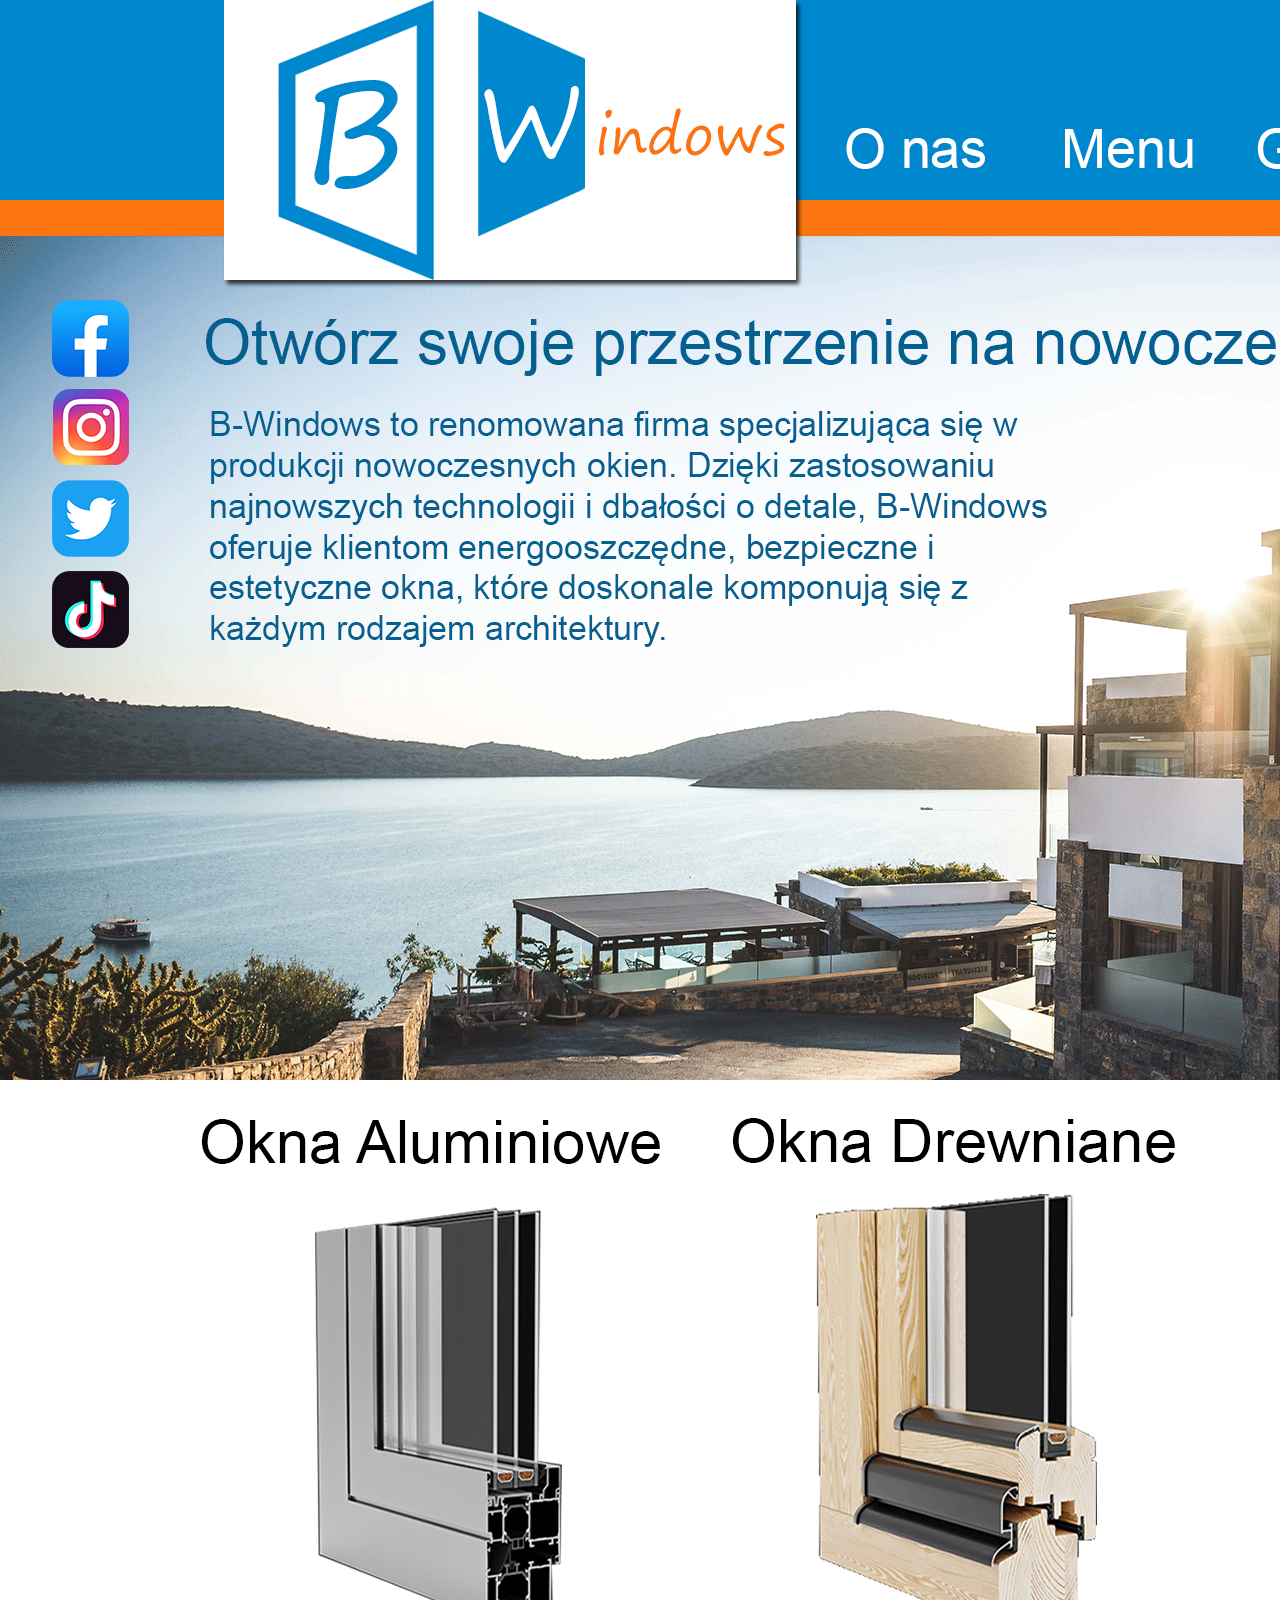
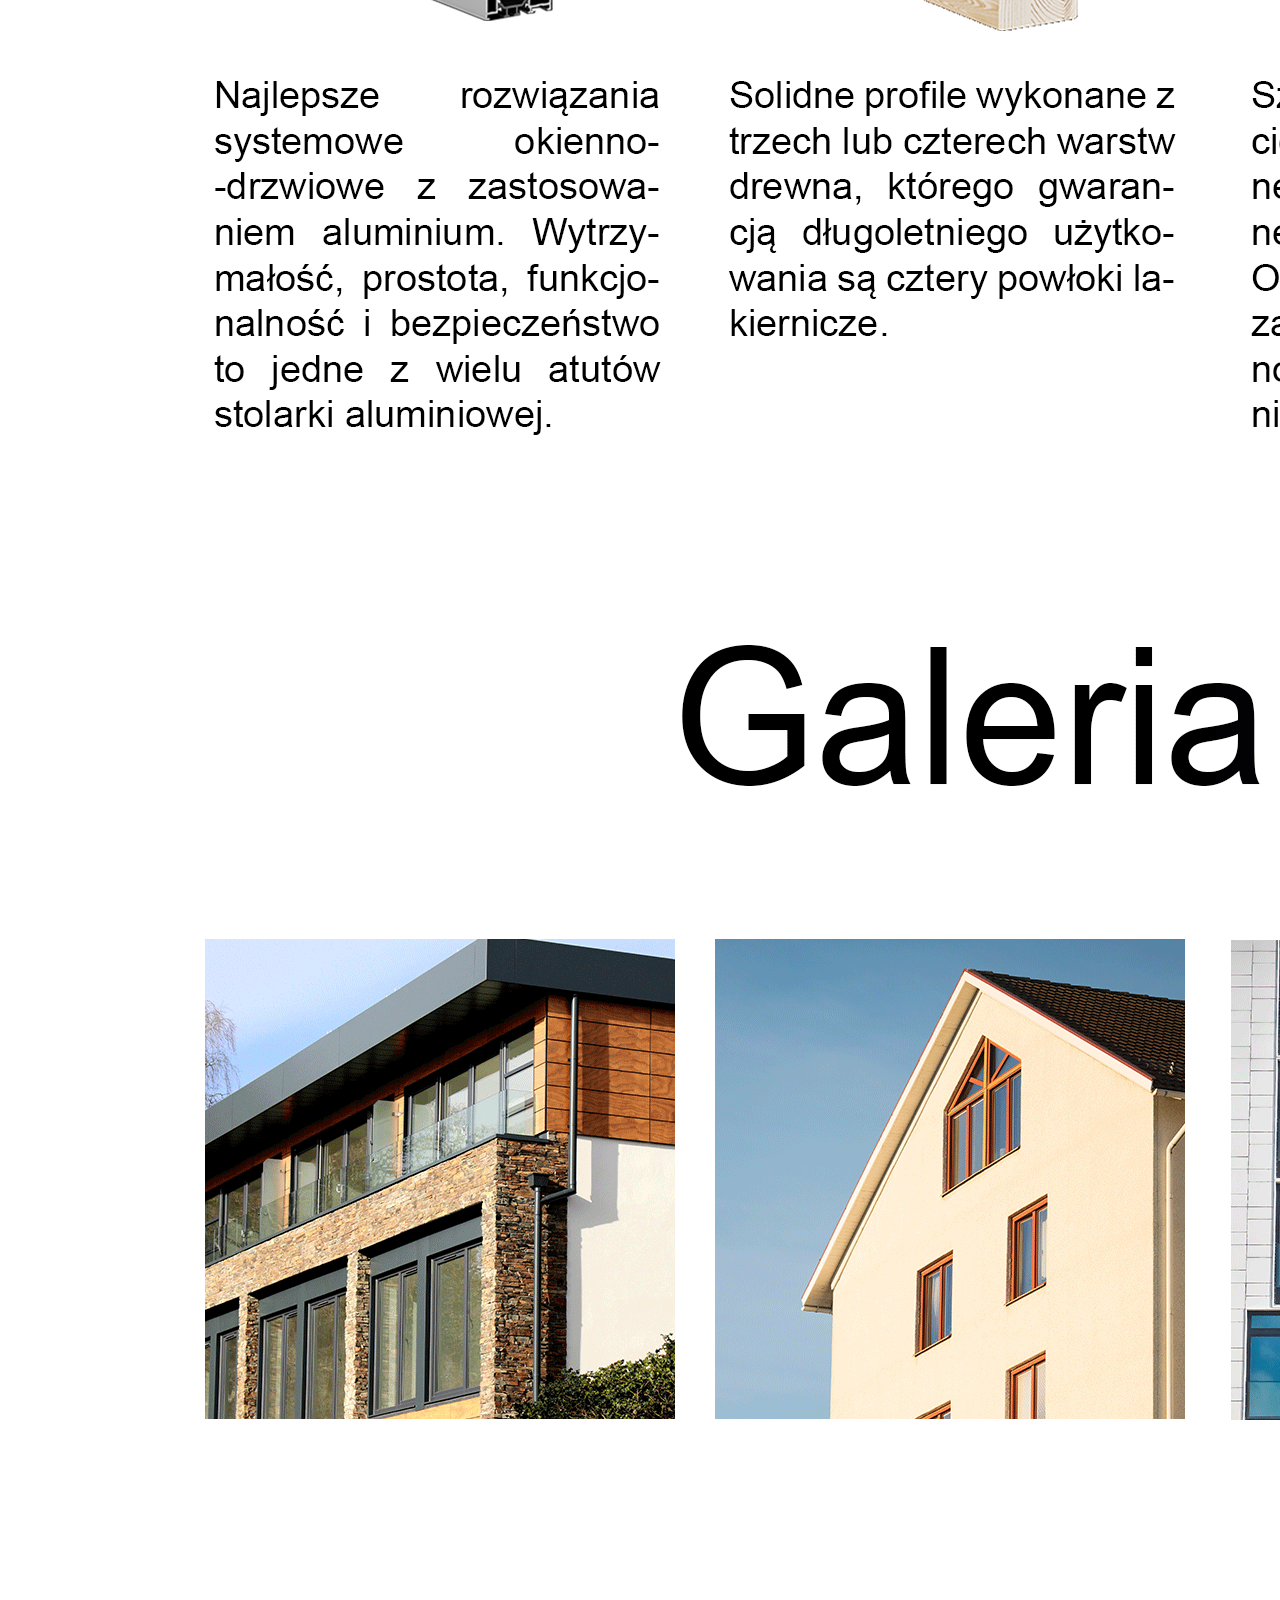
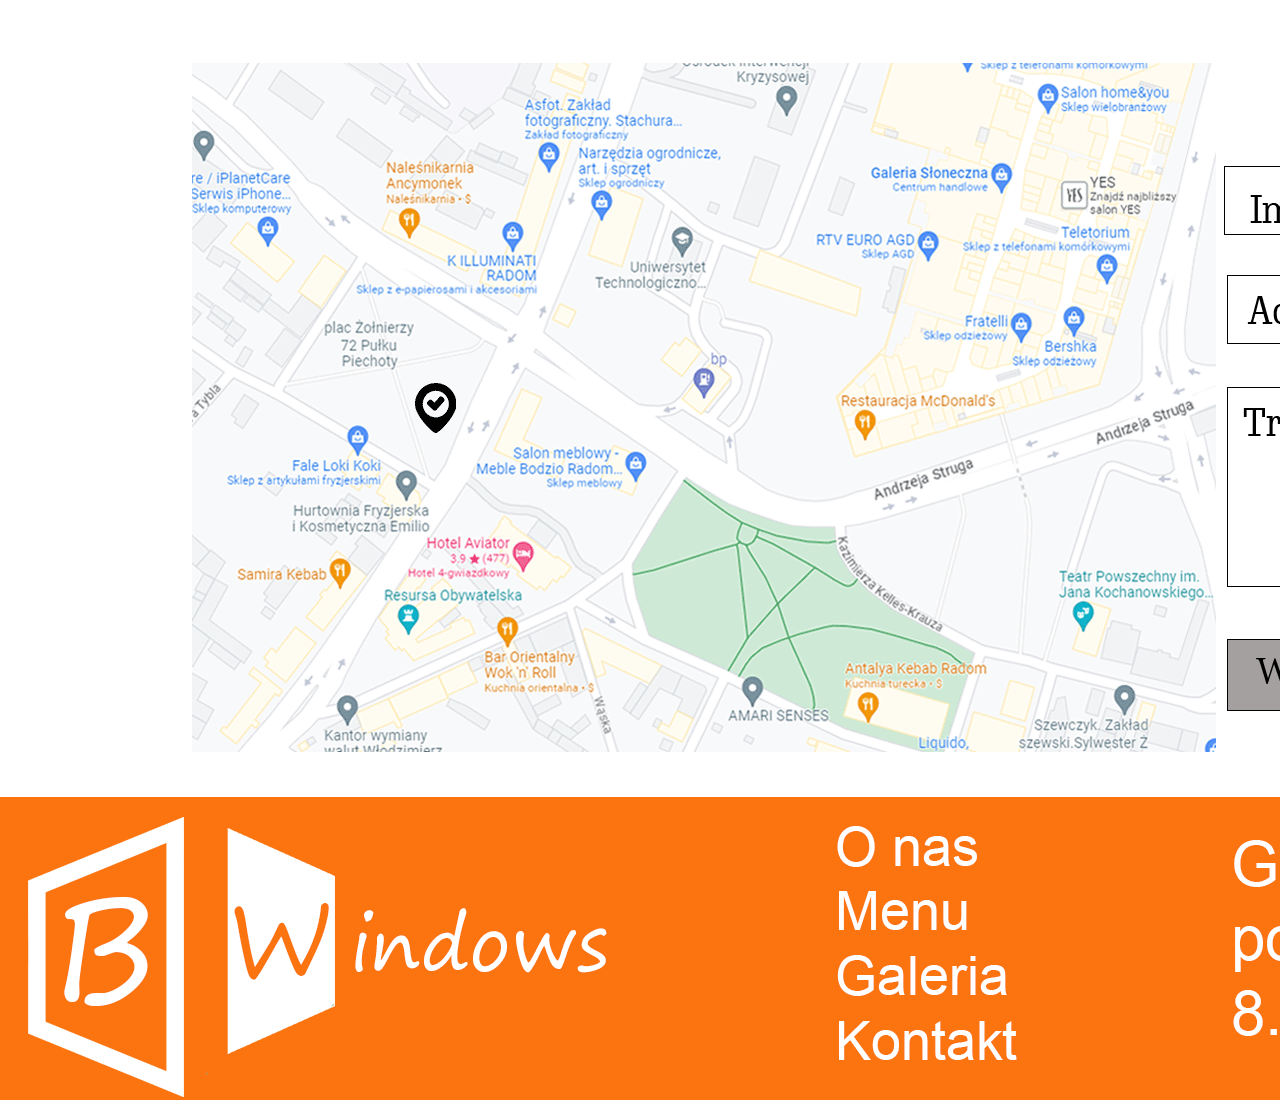
==== index.html @ dde14dac "dasdsd" ====
<html>
<head>
<title>B-Windows</title>
<meta http-equiv="Content-Type" content="text/html; charset=utf-8">
</head>
<body bgcolor="#FFFFFF" leftmargin="0" topmargin="0" marginwidth="0" marginheight="0">
<!-- Save for Web Slices (Strona.psd) -->
<table id="Tabela_01" width="1920" height="4300" cellpadding="0" cellspacing="0">
	<div>
	<tr>
		<td colspan="6" rowspan="5">
			<img src="images/Strona_01.gif" width="223" height="236" alt=""></td>
		<td colspan="4" rowspan="6">
			<a href="index.html">
				<img src="images/Strona_02.gif" alt="B-Windows">
			</a>
		</td>
		<td colspan="6">
			<img src="images/Strona_03.gif" width="220" height="120" alt=""></td>
		<td colspan="4">
			<img src="images/Strona_04.gif" width="199" height="120" alt=""></td>
		<td colspan="6">
			<img src="images/Strona_05.gif" width="248" height="120" alt=""></td>
		<td colspan="5">
			<img src="images/Strona_06.gif" width="263" height="120" alt=""></td>
		<td colspan="2" rowspan="5">
			<img src="images/Strona_07.gif" width="193" height="236" alt=""></td>
		<td>
			<img src="images/spacer.gif" width="1" height="120" alt=""></td>
	</tr>

	<tr>
		<td colspan="2" rowspan="3">
		<img src="images/Strona_08.gif" width="38" height="80" alt=""></td>
		<div class="logo">
				

				<td colspan="2" rowspan="2">
				<a href="#about-us"><img src="images/Strona_09.gif" alt="about-us"></a>
				</td>

		<td colspan="2" rowspan="3">
			<img src="images/Strona_10.gif" width="22" height="80" alt=""></td>
		<td colspan="2" rowspan="3">
			<img src="images/Strona_11.gif" width="33" height="80" alt=""></td>
		
			<td rowspan="2">
			<a href="#menu"><img src="images/Strona_12.gif" alt=""></a>
			</td>

		<td rowspan="3">
			<img src="images/Strona_13.gif" width="23" height="80" alt=""></td>
		<td colspan="3" rowspan="3">
			<img src="images/Strona_14.gif" width="42" height="80" alt=""></td>
		
			<td colspan="2">
			<a href="#gallery"><img src="images/Strona_15.gif" alt=""></a>
			</td>

		<td rowspan="3">
			<img src="images/Strona_16.gif" width="33" height="80" alt=""></td>
		<td rowspan="3">
			<img src="images/Strona_17.gif" width="20" height="80" alt=""></td>

			<td>
			<a href="#contact"><img src="images/Strona_18.gif" alt=""></a>
			</td>

		<td colspan="3" rowspan="3">
			<img src="images/Strona_19.gif" width="53" height="80" alt=""></td>
		<td>
			<img src="images/spacer.gif" width="1" height="55" alt=""></td>
	</tr>
	<tr>
		<td colspan="2" rowspan="2">
			<img src="images/Strona_20.gif" width="173" height="25" alt=""></td>
		<td rowspan="2">
			<img src="images/Strona_21.gif" width="190" height="25" alt=""></td>
		<td>
			<img src="images/spacer.gif" width="1" height="10" alt=""></td>
	</tr>
	<tr>
		<td colspan="2">
			<img src="images/Strona_22.gif" width="160" height="15" alt=""></td>
		<td>
			<img src="images/Strona_23.gif" width="143" height="15" alt=""></td>
		<td>
			<img src="images/spacer.gif" width="1" height="15" alt=""></td>
	</tr>
</div>


	<tr>
		<td colspan="21">
			<img src="images/Strona_24.gif"  id="about-us" width="930" height="36" alt=""></td>
		<td>
			<img src="images/spacer.gif" width="1" height="36" alt=""></td>
	</tr>
	<tr>
		<td colspan="6" rowspan="2">
			<img src="images/Strona_25.gif" width="223" height="52" alt=""></td>
		<td colspan="23" rowspan="3">
			<img src="images/Strona_26.gif" width="1123" height="64" alt=""></td>
		<td>
			<img src="images/spacer.gif" width="1" height="44" alt=""></td>
	</tr>
	<tr>
		<td colspan="4" rowspan="2">
			<img src="images/Strona_27.gif" width="574" height="20" alt=""></td>
		<td>
			<img src="images/spacer.gif" width="1" height="8" alt=""></td>
	</tr>
	<tr>
		<td rowspan="7">
			<img src="images/Strona_28.gif" width="43" height="792" alt=""></td>
		<td rowspan="2">
			<a href="https://facebook.com" target="_blank"><img src="images/Strona_29.gif"
				alt="facebook"></a>
			</td>
		<td colspan="4">
			<img src="images/Strona_30.gif" width="84" height="12" alt=""></td>
		<td>
			<img src="images/spacer.gif" width="1" height="12" alt=""></td>
	</tr>
	<tr>
		<td colspan="3" rowspan="6">
			<img src="images/Strona_31.gif" width="60" height="780" alt=""></td>
		<td colspan="27" rowspan="2">
			<img src="images/Strona_32.gif" width="1651" height="89" alt=""></td>
		<td rowspan="6">
			<img src="images/Strona_33.gif" width="70" height="780" alt=""></td>
		<td>
			<img src="images/spacer.gif" width="1" height="83" alt=""></td>
	</tr>
	<tr>
		<td rowspan="2">
			<a href="https://instagram.com" target="_blank"><img src="images/Strona_34.gif"
				alt="instagram"></a></td>
		<td>
			<img src="images/spacer.gif" width="1" height="6" alt=""></td>
	</tr>
	<tr>
		<td colspan="13" rowspan="3">
			<img src="images/Strona_35.gif" width="851" height="269" alt=""></td>
		<td colspan="14" rowspan="4">
			<img src="images/Strona_36.gif" width="800" height="691" alt=""></td>
		<td>
			<img src="images/spacer.gif" width="1" height="82" alt=""></td>
	</tr>
	<tr>
		<td>
			<a href="https://twitter.com" target="_blank"><img src="images/Strona_37.gif"
				alt="twitter"></a></td>
		<td>
			<img src="images/spacer.gif" width="1" height="93" alt=""></td>
	</tr>
	<tr>
		<td>
			<a href="https://tiktok.com" target="_blank"><img src="images/Strona_38.gif"
				alt="tiktok"></a></td>
		<td>
			<img src="images/spacer.gif" width="1" height="94" alt=""></td>
	</tr>
	<tr>
		<td>
			<img src="images/Strona_39.gif" width="96" height="422" alt=""></td>
		<td colspan="13">
			<img src="images/Strona_40.gif" width="851" height="422" alt=""></td>
		<td>
			<img src="images/spacer.gif" width="1" height="422" alt=""></td>
	</tr>


<div>
			<tr>
				<td colspan="4">
					<img src="images/Strona_41.gif" id="menu" width="192" height="1086" alt=""></td>
				<td colspan="4">
					<img src="images/Strona_42.gif" width="506" height="1086" alt=""></td>
				<td colspan="12">
					<img src="images/Strona_43.gif" width="518" height="1086" alt=""></td>
				<td colspan="11">
					<img src="images/Strona_44.gif" width="511" height="1086" alt=""></td>
				<td colspan="2" rowspan="13">
					<img src="images/Strona_45.gif" width="193" height="2917" alt=""></td>
					</tr>
</div>


<div>
	<tr>
		<td colspan="3" rowspan="12">
			<img src="images/Strona_46.gif" id="gallery" width="184" height="1831" alt=""></td>
		<td colspan="2">
			<img src="images/Strona_47.gif" width="15" height="1049" alt=""></td>
		<td colspan="3">
			<img src="images/Strona_48.gif" width="499" height="1049" alt=""></td>
		<td>
			<img src="images/Strona_49.gif" width="6" height="1049" alt=""></td>
		<td colspan="11">
			<img src="images/Strona_50.gif" width="512" height="1049" alt=""></td>
		<td colspan="9">
			<img src="images/Strona_51.gif" width="507" height="1049" alt=""></td>
		<td colspan="2">
			<img src="images/Strona_52.gif" width="4" height="1049" alt=""></td>
		<td>
			<img src="images/spacer.gif" width="1" height="1049" alt=""></td>
	</tr>
</div>




<div>
	<tr>
		<td colspan="17" rowspan="11">
			<img src="images/Strona_53.gif" id="contact" width="1032" height="782" alt=""></td>
		<td colspan="9">
			<img src="images/Strona_54.gif" width="507" height="48" alt=""></td>
		<td colspan="2" rowspan="5">
			<img src="images/Strona_55.gif" width="4" height="260" alt=""></td>
		<td>
			<img src="images/spacer.gif" width="1" height="48" alt=""></td>
	</tr>
</div>	
	<tr>
		<td colspan="9">
			<img src="images/Strona_56.gif" width="507" height="83" alt=""></td>
		<td>
			<img src="images/spacer.gif" width="1" height="83" alt=""></td>
	</tr>
	<tr>
		<td colspan="9">
			<img src="images/Strona_57.gif" width="507" height="20" alt=""></td>
		<td>
			<img src="images/spacer.gif" width="1" height="20" alt=""></td>
	</tr>
	<tr>
		<td rowspan="8">
			<img src="images/Strona_58.gif" width="11" height="631" alt=""></td>
		<td colspan="8">
			<img src="images/Strona_59.gif" width="496" height="69" alt=""></td>
		<td>
			<img src="images/spacer.gif" width="1" height="69" alt=""></td>
	</tr>
	<tr>
		<td colspan="8">
			<img src="images/Strona_60.gif" width="496" height="40" alt=""></td>
		<td>
			<img src="images/spacer.gif" width="1" height="40" alt=""></td>
	</tr>
	<tr>
		<td rowspan="4">
			<img src="images/Strona_61.gif" width="4" height="364" alt=""></td>
		<td colspan="8">
			<img src="images/Strona_62.gif" width="494" height="69" alt=""></td>
		<td rowspan="6">
			<img src="images/Strona_63.gif" width="2" height="522" alt=""></td>
		<td>
			<img src="images/spacer.gif" width="1" height="69" alt=""></td>
	</tr>
	<tr>
		<td colspan="7">
			<img src="images/Strona_64.gif" width="492" height="43" alt=""></td>
		<td rowspan="5">
			<img src="images/Strona_65.gif" width="2" height="453" alt=""></td>
		<td>
			<img src="images/spacer.gif" width="1" height="43" alt=""></td>
	</tr>
	<tr>
		<td colspan="7">
			<img src="images/Strona_66.gif" width="492" height="200" alt=""></td>
		<td>
			<img src="images/spacer.gif" width="1" height="200" alt=""></td>
	</tr>
	<tr>
		<td colspan="7">
			<img src="images/Strona_67.gif" width="492" height="52" alt=""></td>
		<td>
			<img src="images/spacer.gif" width="1" height="52" alt=""></td>
	</tr>
	<tr>
		<td colspan="3">
			<img src="images/Strona_68.gif" width="160" height="71" alt=""></td>
		<td colspan="5" rowspan="2">
			<img src="images/Strona_69.gif" width="336" height="158" alt=""></td>
		<td>
			<img src="images/spacer.gif" width="1" height="71" alt=""></td>
	</tr>
	<tr>
		<td colspan="3">
			<img src="images/Strona_70.gif" width="160" height="87" alt=""></td>
		<td>
			<img src="images/spacer.gif" width="1" height="87" alt=""></td>
	</tr>
	<tr>
		<td colspan="7" rowspan="10">
			<a href="index.html">
				<img src="images/Strona_71.gif" alt="B-Windows">
			</a>
		</td>
		<td rowspan="9">
			<img src="images/Strona_72.gif" width="90" height="300" alt=""></td>
		<td colspan="25">
			<img src="images/Strona_73.gif" width="1222" height="29" alt=""></td>
		<td>
			<img src="images/spacer.gif" width="1" height="29" alt=""></td>
	</tr>
	<tr>
		<td colspan="3" rowspan="8">
			<img src="images/Strona_74.gif" width="136" height="271" alt=""></td>
		
			<td colspan="2">
			<a href="#about-us"><img src="images/Strona_75.gif" alt="about-us"></a>
			</td>

		<td colspan="20" rowspan="4">
			<img src="images/Strona_76.gif" width="941" height="126" alt=""></td>
		<td>
			<img src="images/spacer.gif" width="1" height="44" alt=""></td>
	</tr>
	<tr>
		<td colspan="2">
			<img src="images/Strona_77.gif" width="145" height="16" alt=""></td>
		<td>
			<img src="images/spacer.gif" width="1" height="16" alt=""></td>
	</tr>
	<tr>
		<td colspan="2">
			<a href="#menu"><img src="images/Strona_78.gif" alt=""></a>
		</td>

		<td>
			<img src="images/spacer.gif" width="1" height="52" alt=""></td>
	</tr>
	<tr>
		<td colspan="2">
			<img src="images/Strona_79.gif" width="145" height="14" alt=""></td>
		<td>
			<img src="images/spacer.gif" width="1" height="14" alt=""></td>
	</tr>
	<tr>
		<td rowspan="2">
			<img src="images/Strona_80.gif" width="1" height="64" alt=""></td>
		
			<td colspan="3">
			<a href="#gallery"><img src="images/Strona_81.gif" alt=""></a>
			</td>

		<td colspan="18" rowspan="2">
			<img src="images/Strona_82.gif" width="907" height="64" alt=""></td>
		<td>
			<img src="images/spacer.gif" width="1" height="51" alt=""></td>
	</tr>
	<tr>
		<td colspan="3">
			<img src="images/Strona_83.gif" width="178" height="13" alt=""></td>
		<td>
			<img src="images/spacer.gif" width="1" height="13" alt=""></td>
	</tr>
	<tr>

		<td colspan="6">
			<a href="#contact"><img src="images/Strona_84.gif" alt=""></a>
		</td>

		<td colspan="16" rowspan="2">
			<img src="images/Strona_85.gif" width="899" height="81" alt=""></td>
		<td>
			<img src="images/spacer.gif" width="1" height="50" alt=""></td>
	</tr>
	<tr>
		<td colspan="6">
			<img src="images/Strona_86.gif" width="187" height="31" alt=""></td>
		<td>
			<img src="images/spacer.gif" width="1" height="31" alt=""></td>
	</tr>
	<tr>
		<td colspan="26">
			<img src="images/Strona_87.gif" width="1312" height="3" alt=""></td>
		<td>
			<img src="images/spacer.gif" width="1" height="3" alt=""></td>
	</tr>
	<tr>
		<td>
			<img src="images/spacer.gif" width="43" height="1" alt=""></td>
		<td>
			<img src="images/spacer.gif" width="96" height="1" alt=""></td>
		<td>
			<img src="images/spacer.gif" width="45" height="1" alt=""></td>
		<td>
			<img src="images/spacer.gif" width="8" height="1" alt=""></td>
		<td>
			<img src="images/spacer.gif" width="7" height="1" alt=""></td>
		<td>
			<img src="images/spacer.gif" width="24" height="1" alt=""></td>
		<td>
			<img src="images/spacer.gif" width="385" height="1" alt=""></td>
		<td>
			<img src="images/spacer.gif" width="90" height="1" alt=""></td>
		<td>
			<img src="images/spacer.gif" width="6" height="1" alt=""></td>
		<td>
			<img src="images/spacer.gif" width="93" height="1" alt=""></td>
		<td>
			<img src="images/spacer.gif" width="37" height="1" alt=""></td>
		<td>
			<img src="images/spacer.gif" width="1" height="1" alt=""></td>
		<td>
			<img src="images/spacer.gif" width="144" height="1" alt=""></td>
		<td>
			<img src="images/spacer.gif" width="16" height="1" alt=""></td>
		<td>
			<img src="images/spacer.gif" width="18" height="1" alt=""></td>
		<td>
			<img src="images/spacer.gif" width="4" height="1" alt=""></td>
		<td>
			<img src="images/spacer.gif" width="4" height="1" alt=""></td>
		<td>
			<img src="images/spacer.gif" width="29" height="1" alt=""></td>
		<td>
			<img src="images/spacer.gif" width="143" height="1" alt=""></td>
		<td>
			<img src="images/spacer.gif" width="23" height="1" alt=""></td>
		<td>
			<img src="images/spacer.gif" width="11" height="1" alt=""></td>
		<td>
			<img src="images/spacer.gif" width="4" height="1" alt=""></td>
		<td>
			<img src="images/spacer.gif" width="27" height="1" alt=""></td>
		<td>
			<img src="images/spacer.gif" width="129" height="1" alt=""></td>
		<td>
			<img src="images/spacer.gif" width="44" height="1" alt=""></td>
		<td>
			<img src="images/spacer.gif" width="33" height="1" alt=""></td>
		<td>
			<img src="images/spacer.gif" width="20" height="1" alt=""></td>
		<td>
			<img src="images/spacer.gif" width="190" height="1" alt=""></td>
		<td>
			<img src="images/spacer.gif" width="49" height="1" alt=""></td>
		<td>
			<img src="images/spacer.gif" width="2" height="1" alt=""></td>
		<td>
			<img src="images/spacer.gif" width="2" height="1" alt=""></td>
		<td>
			<img src="images/spacer.gif" width="123" height="1" alt=""></td>
		<td>
			<img src="images/spacer.gif" width="70" height="1" alt=""></td>
		<td></td>
	</tr>
</table>
</body>
</html>
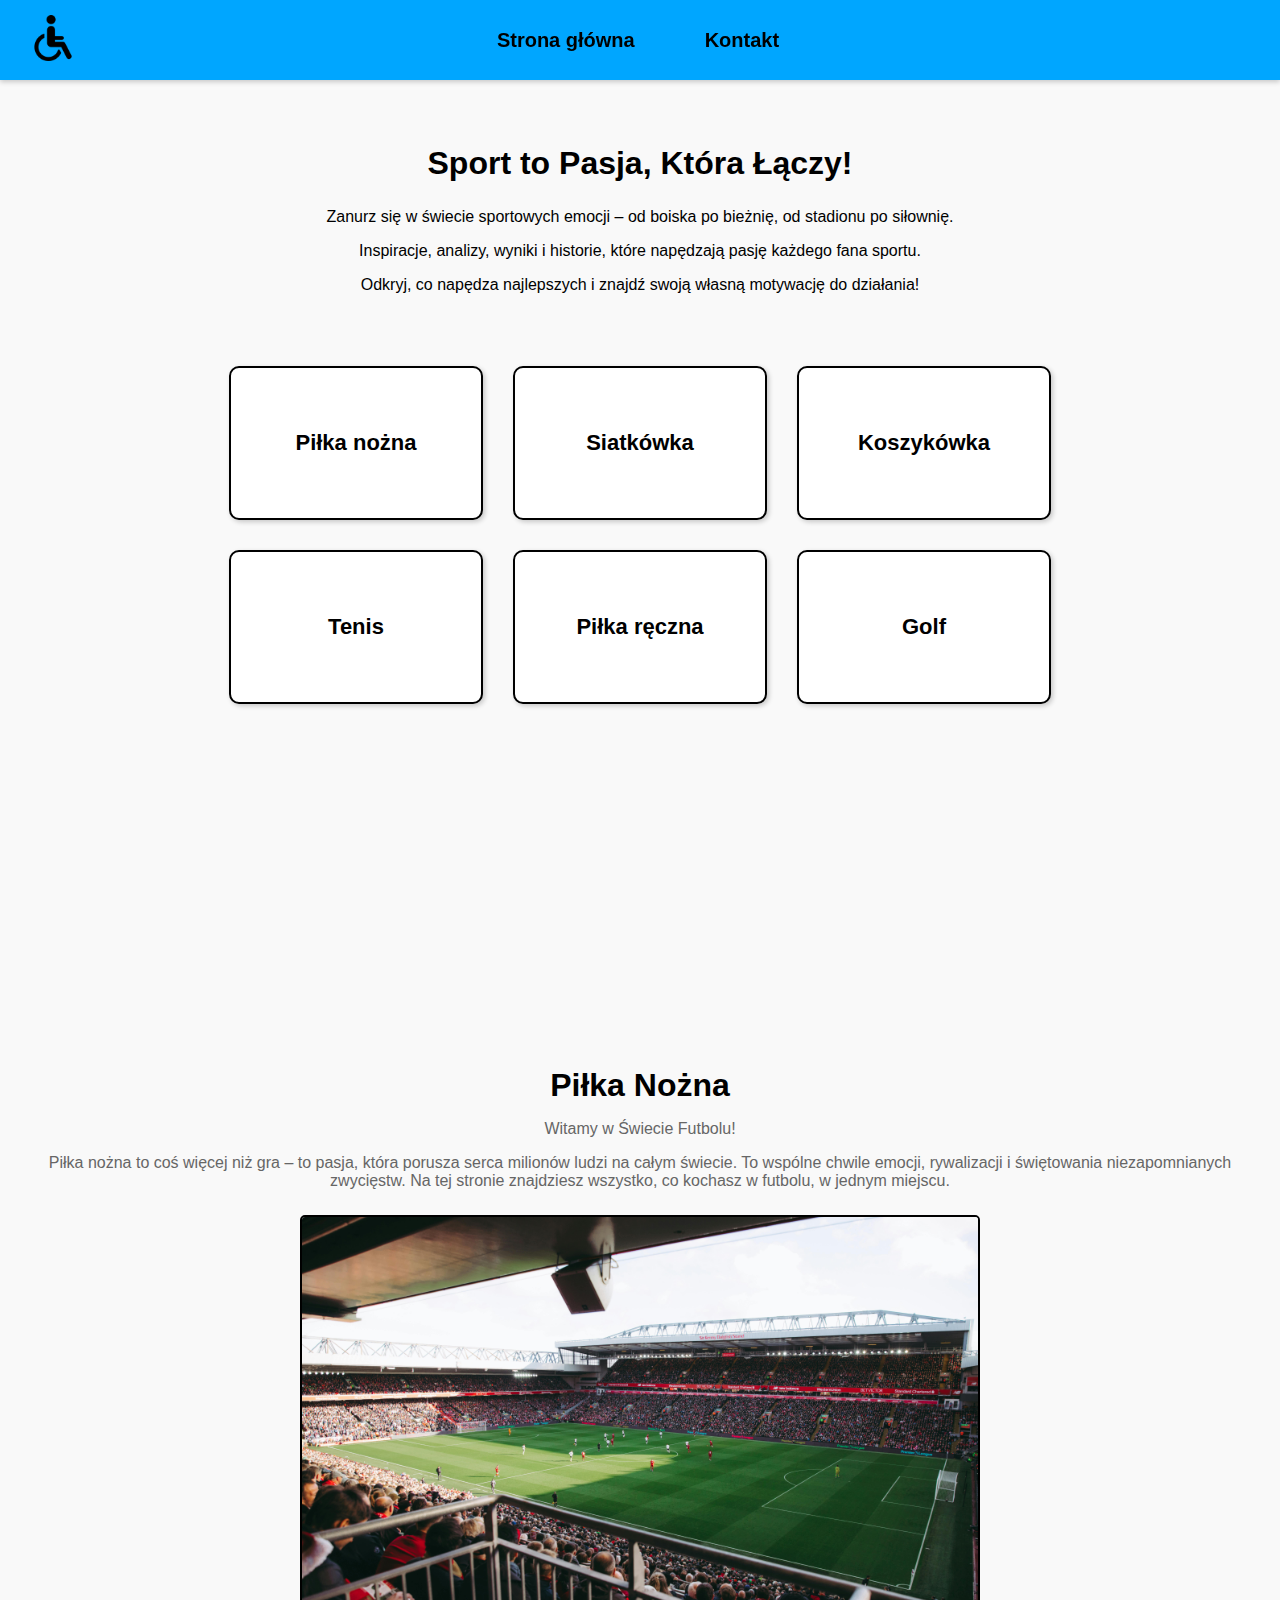
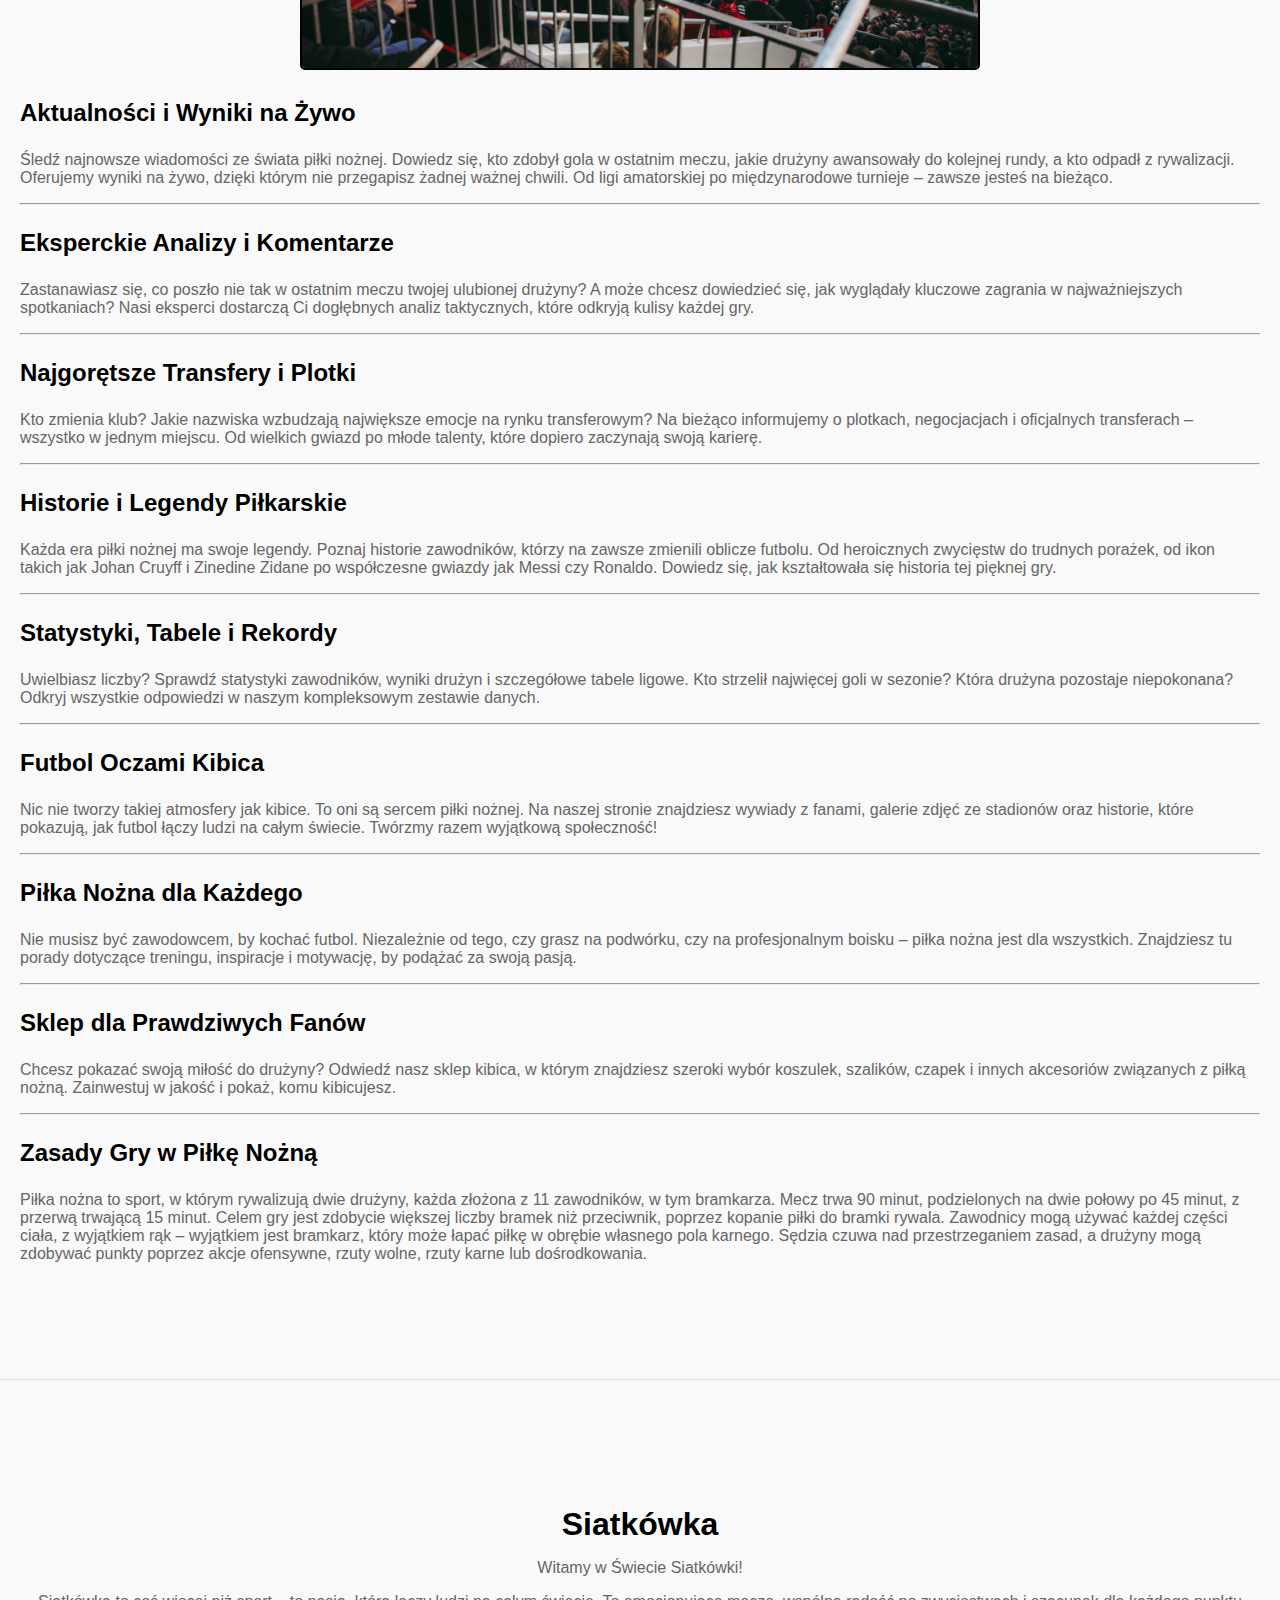
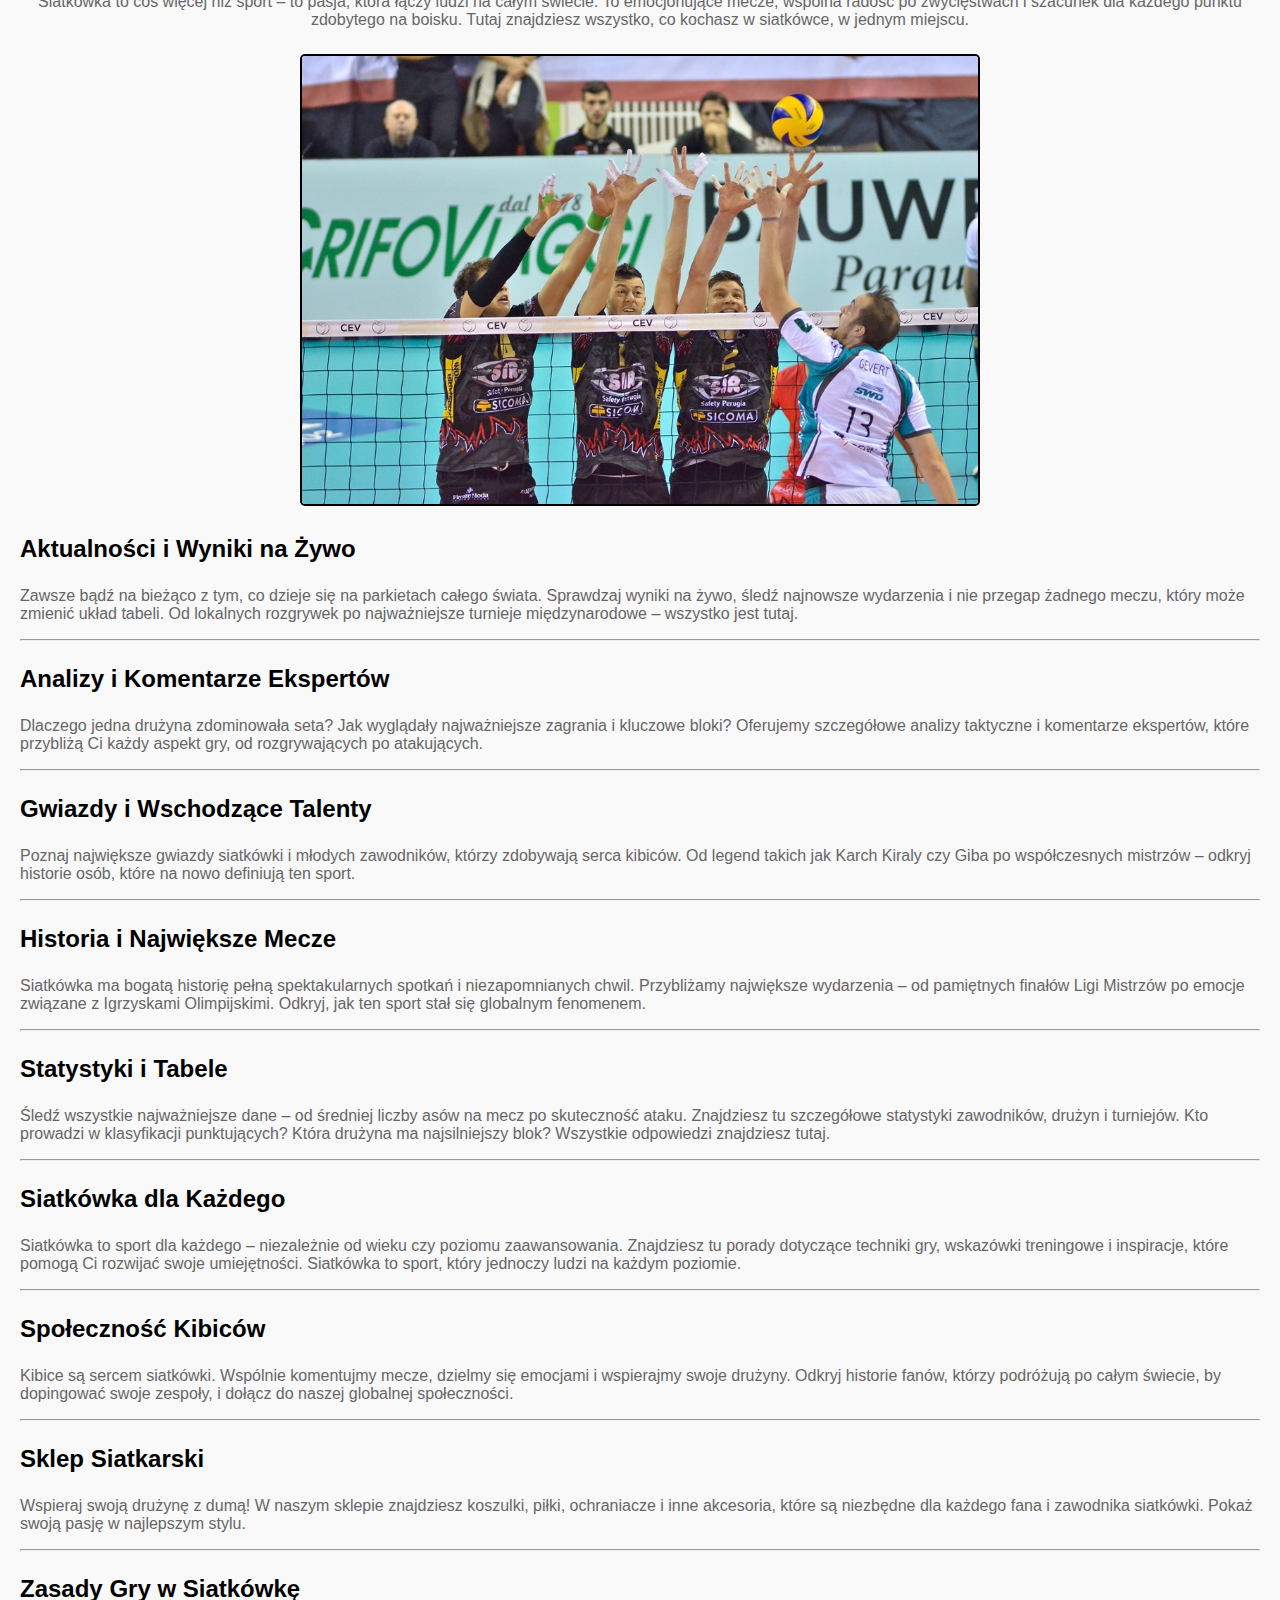
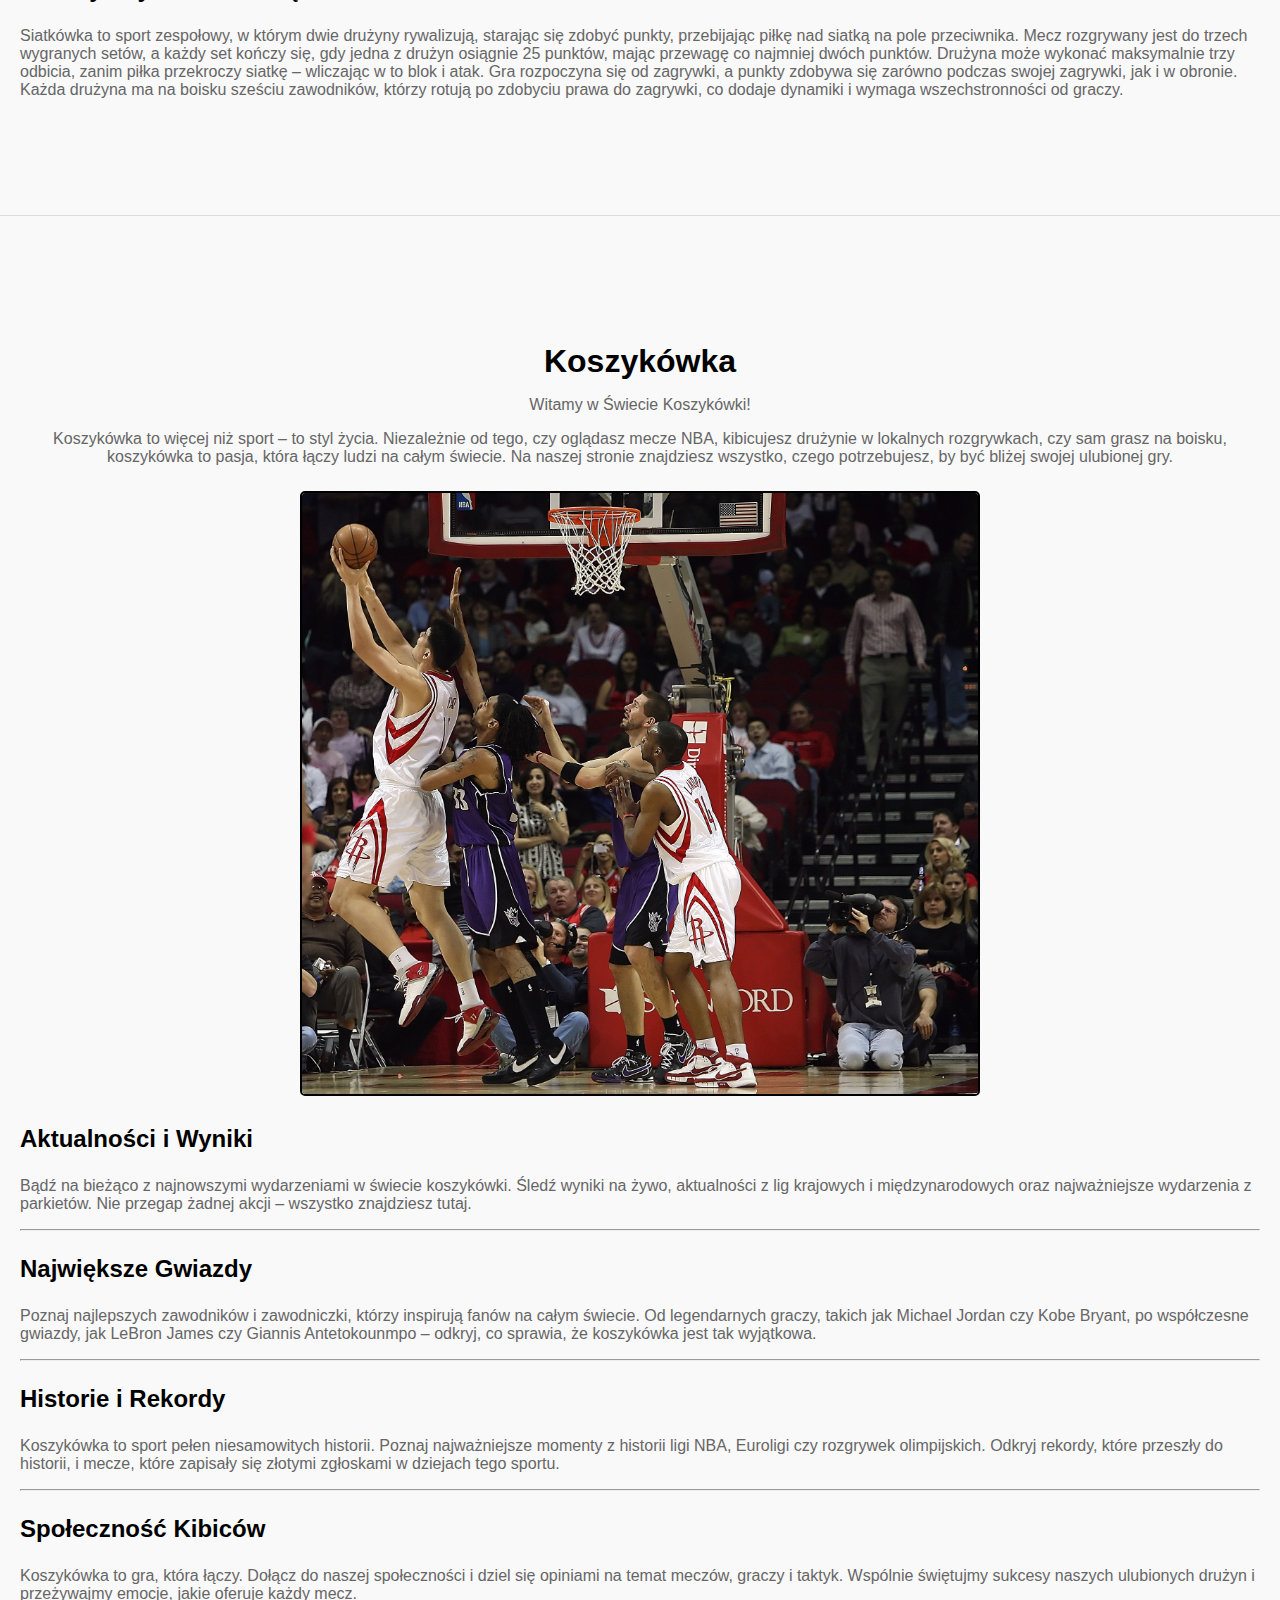
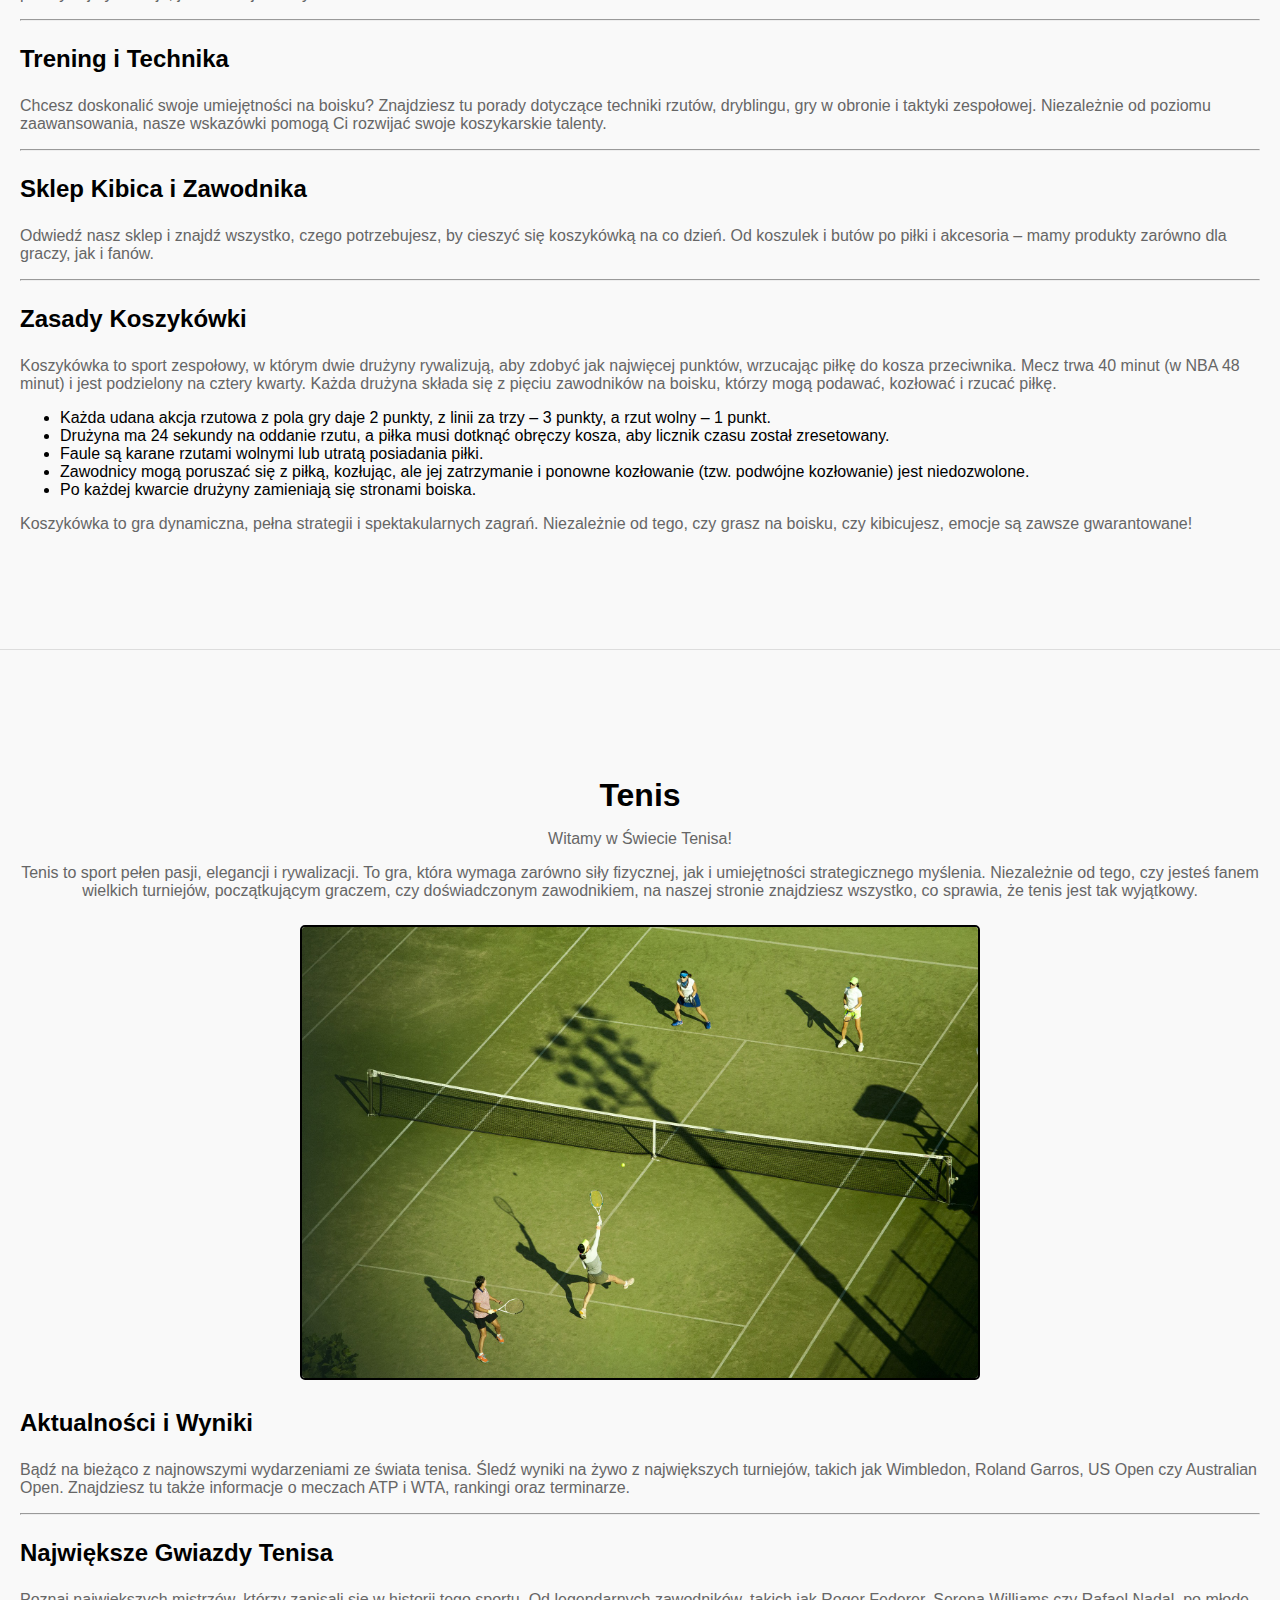
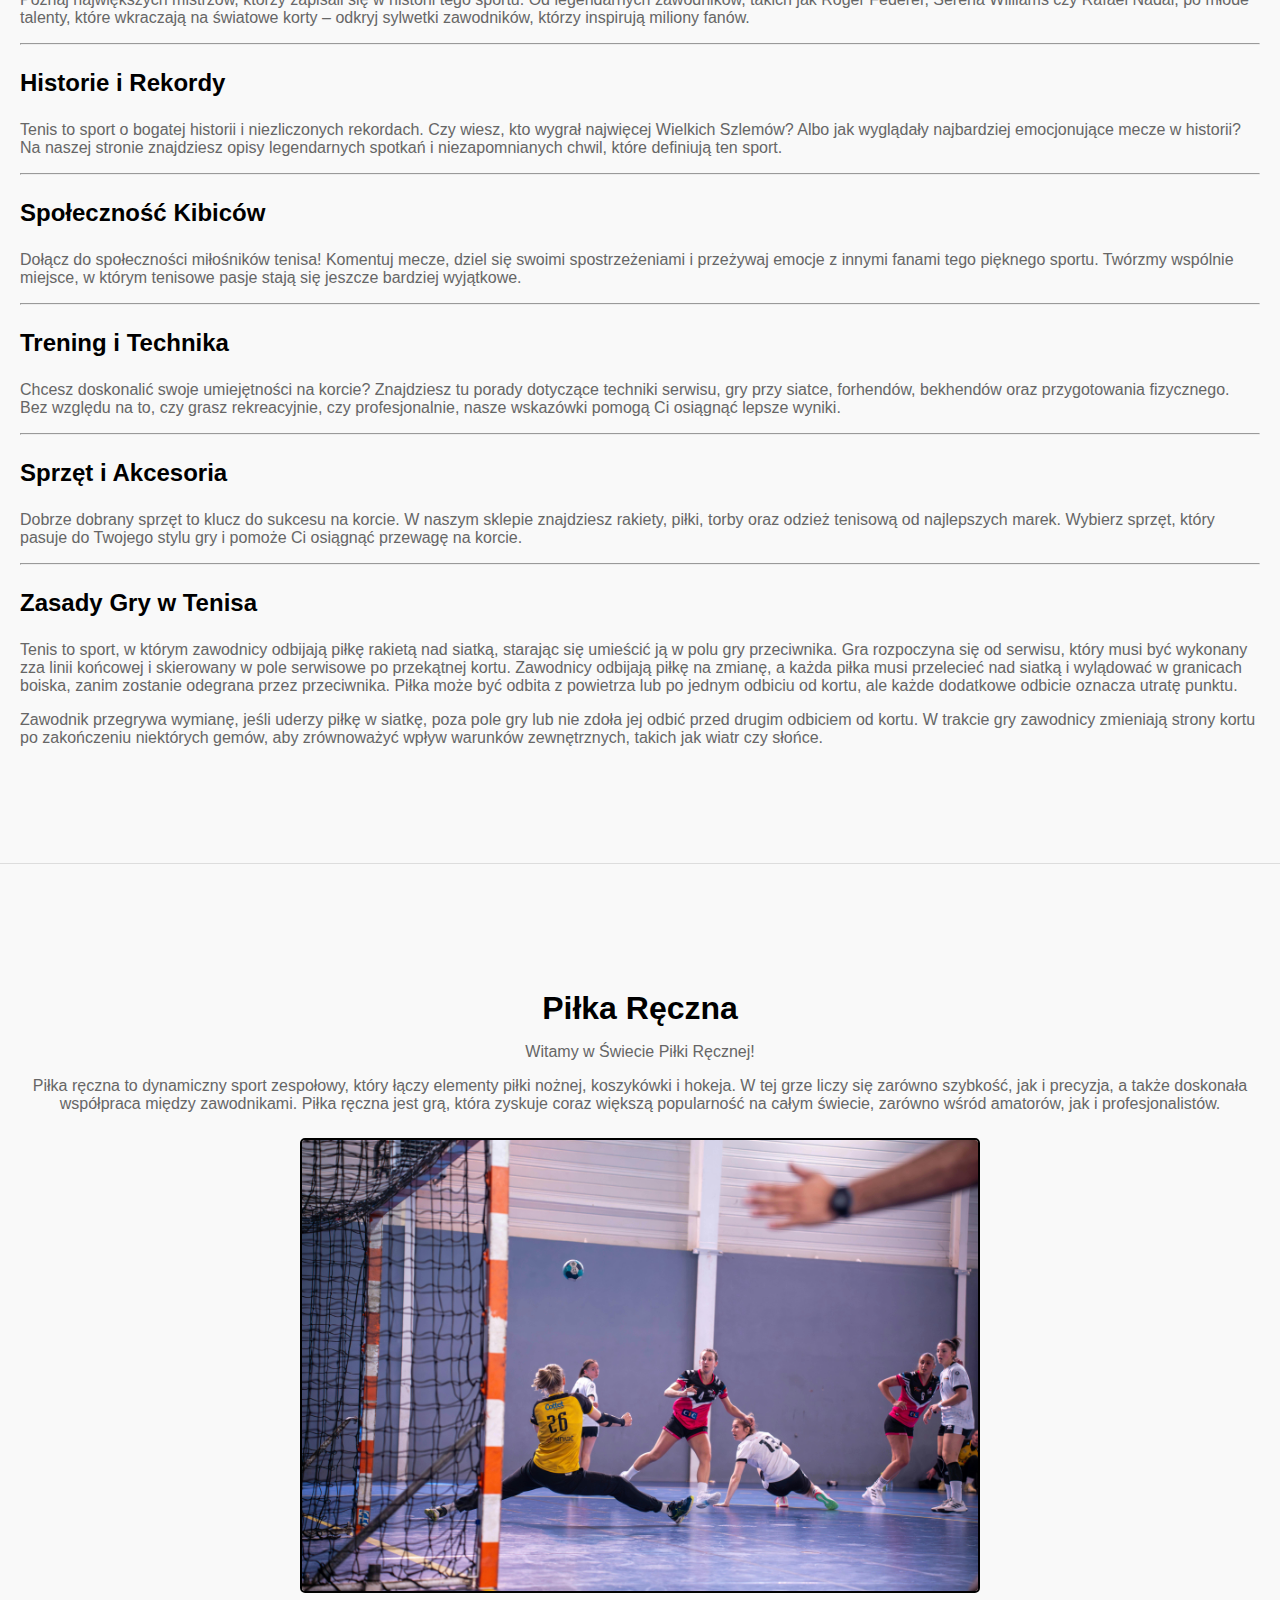
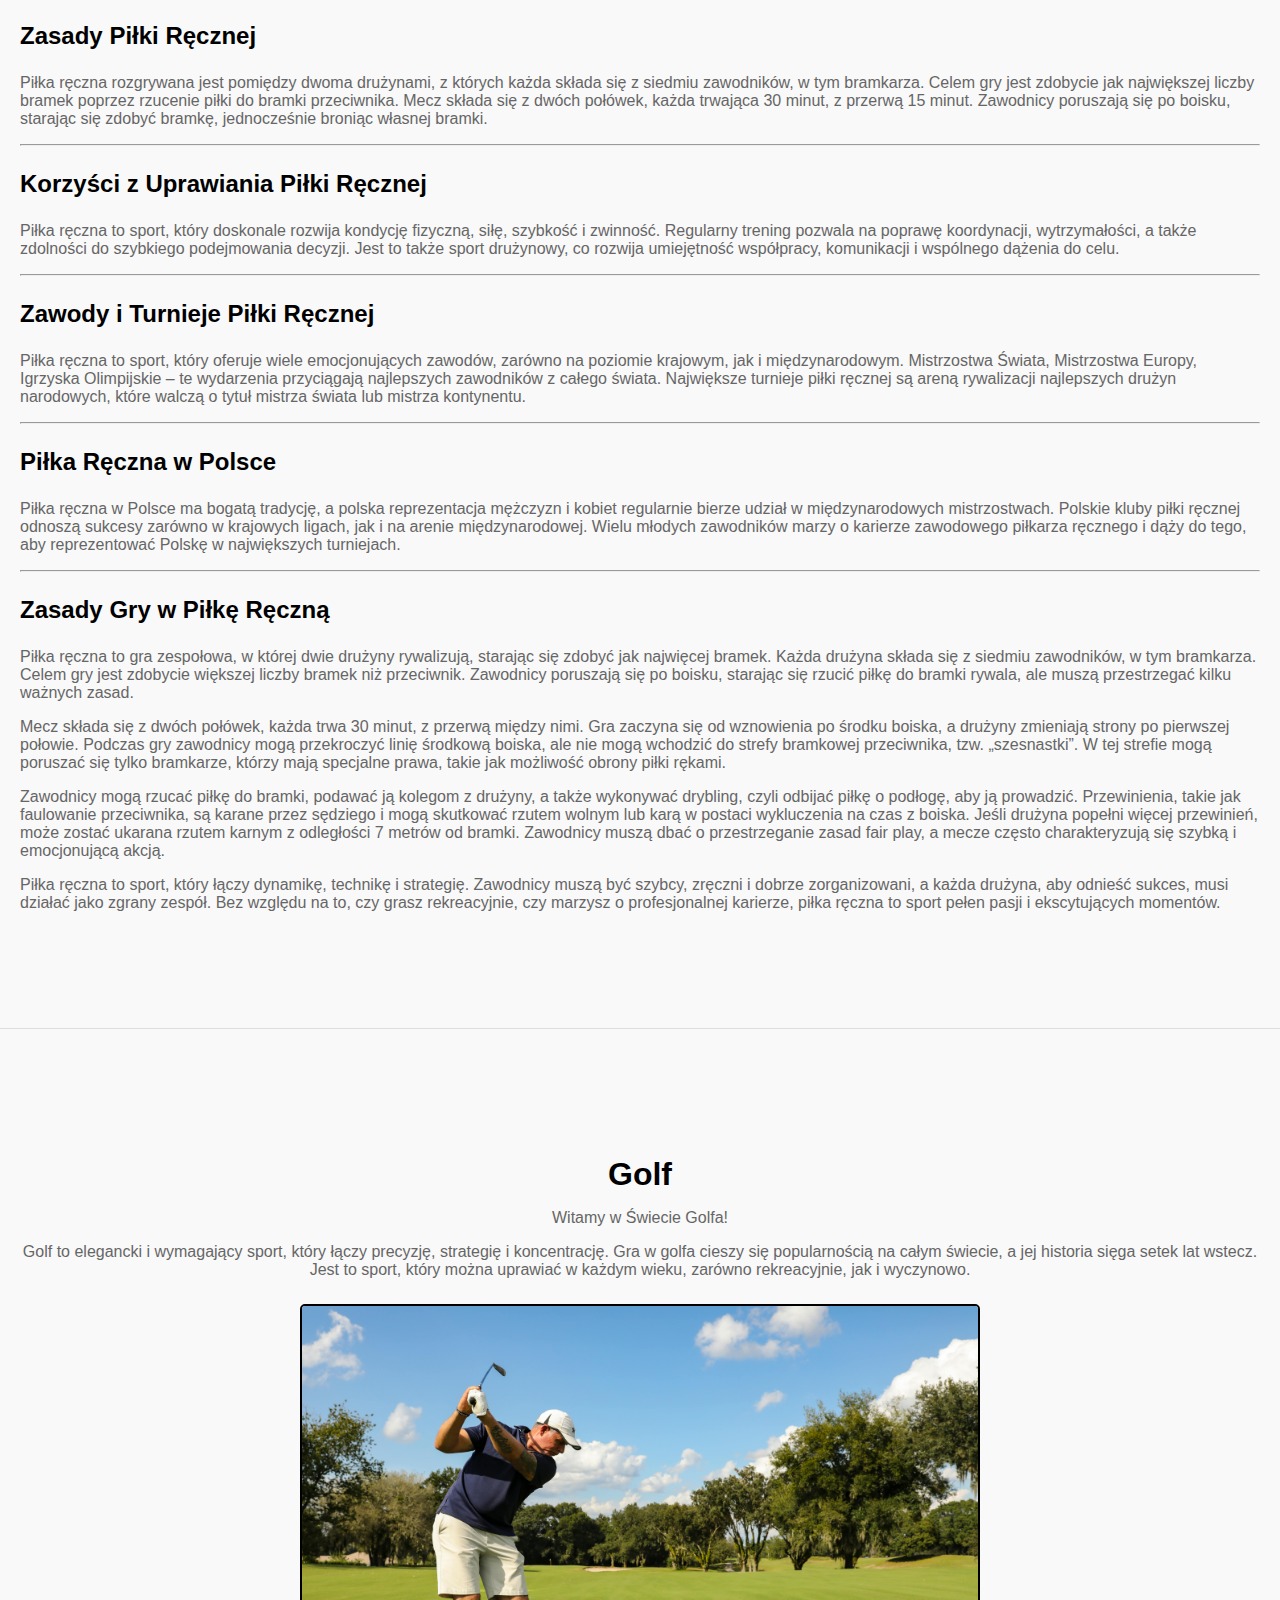
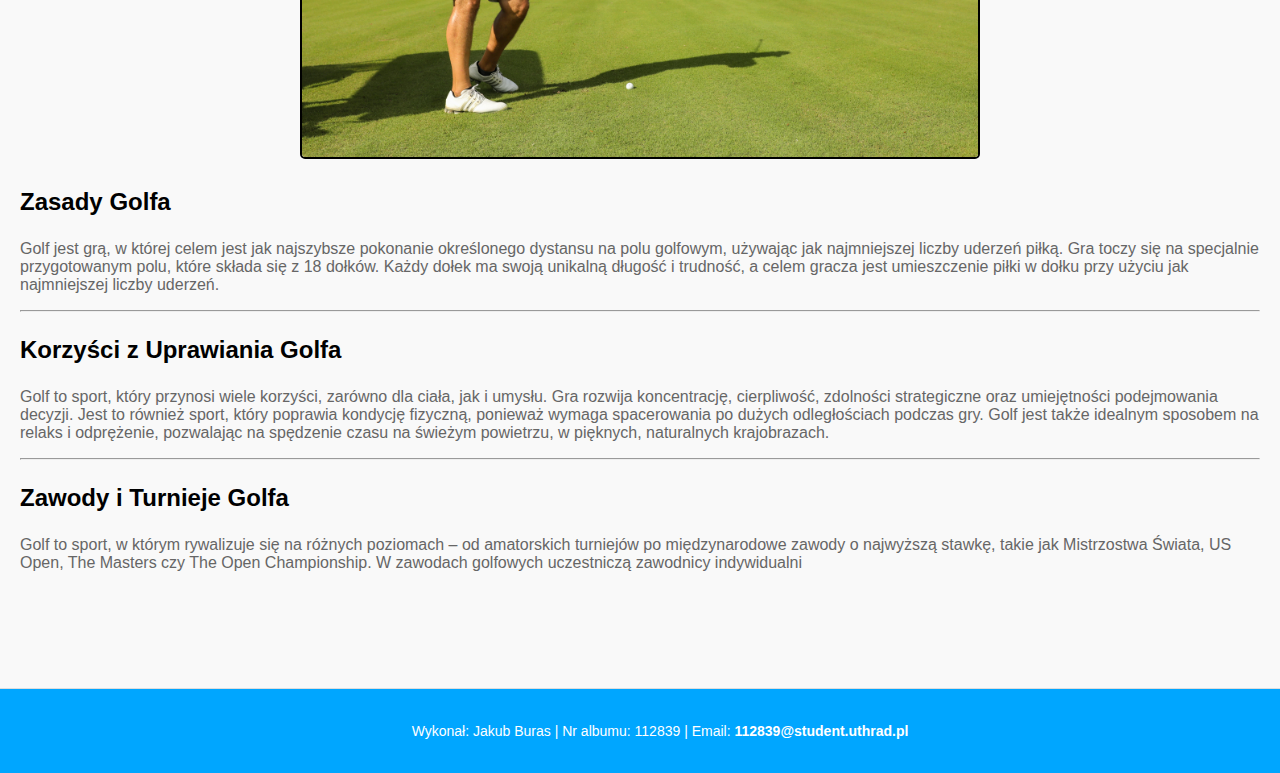
==== commit 5692a06b: "Add files via upload" ====
--- a/index.html
+++ b/index.html
@@ -1,455 +1,537 @@
-<html>
-<head>
-<title>B-Windows</title>
-<meta http-equiv="Content-Type" content="text/html; charset=utf-8">
-</head>
-<body bgcolor="#FFFFFF" leftmargin="0" topmargin="0" marginwidth="0" marginheight="0">
-<!-- Save for Web Slices (Strona.psd) -->
-<table id="Tabela_01" width="1920" height="4300" cellpadding="0" cellspacing="0">
-	<div>
-	<tr>
-		<td colspan="6" rowspan="5">
-			<img src="images/Strona_01.gif" width="223" height="236" alt=""></td>
-		<td colspan="4" rowspan="6">
-			<a href="index.html">
-				<img src="images/Strona_02.gif" alt="B-Windows">
-			</a>
-		</td>
-		<td colspan="6">
-			<img src="images/Strona_03.gif" width="220" height="120" alt=""></td>
-		<td colspan="4">
-			<img src="images/Strona_04.gif" width="199" height="120" alt=""></td>
-		<td colspan="6">
-			<img src="images/Strona_05.gif" width="248" height="120" alt=""></td>
-		<td colspan="5">
-			<img src="images/Strona_06.gif" width="263" height="120" alt=""></td>
-		<td colspan="2" rowspan="5">
-			<img src="images/Strona_07.gif" width="193" height="236" alt=""></td>
-		<td>
-			<img src="images/spacer.gif" width="1" height="120" alt=""></td>
-	</tr>
-
-	<tr>
-		<td colspan="2" rowspan="3">
-		<img src="images/Strona_08.gif" width="38" height="80" alt=""></td>
-		<div class="logo">
-				
-
-				<td colspan="2" rowspan="2">
-				<a href="#about-us"><img src="images/Strona_09.gif" alt="about-us"></a>
-				</td>
-
-		<td colspan="2" rowspan="3">
-			<img src="images/Strona_10.gif" width="22" height="80" alt=""></td>
-		<td colspan="2" rowspan="3">
-			<img src="images/Strona_11.gif" width="33" height="80" alt=""></td>
-		
-			<td rowspan="2">
-			<a href="#menu"><img src="images/Strona_12.gif" alt=""></a>
-			</td>
-
-		<td rowspan="3">
-			<img src="images/Strona_13.gif" width="23" height="80" alt=""></td>
-		<td colspan="3" rowspan="3">
-			<img src="images/Strona_14.gif" width="42" height="80" alt=""></td>
-		
-			<td colspan="2">
-			<a href="#gallery"><img src="images/Strona_15.gif" alt=""></a>
-			</td>
-
-		<td rowspan="3">
-			<img src="images/Strona_16.gif" width="33" height="80" alt=""></td>
-		<td rowspan="3">
-			<img src="images/Strona_17.gif" width="20" height="80" alt=""></td>
-
-			<td>
-			<a href="#contact"><img src="images/Strona_18.gif" alt=""></a>
-			</td>
-
-		<td colspan="3" rowspan="3">
-			<img src="images/Strona_19.gif" width="53" height="80" alt=""></td>
-		<td>
-			<img src="images/spacer.gif" width="1" height="55" alt=""></td>
-	</tr>
-	<tr>
-		<td colspan="2" rowspan="2">
-			<img src="images/Strona_20.gif" width="173" height="25" alt=""></td>
-		<td rowspan="2">
-			<img src="images/Strona_21.gif" width="190" height="25" alt=""></td>
-		<td>
-			<img src="images/spacer.gif" width="1" height="10" alt=""></td>
-	</tr>
-	<tr>
-		<td colspan="2">
-			<img src="images/Strona_22.gif" width="160" height="15" alt=""></td>
-		<td>
-			<img src="images/Strona_23.gif" width="143" height="15" alt=""></td>
-		<td>
-			<img src="images/spacer.gif" width="1" height="15" alt=""></td>
-	</tr>
-</div>
-
-
-	<tr>
-		<td colspan="21">
-			<img src="images/Strona_24.gif"  id="about-us" width="930" height="36" alt=""></td>
-		<td>
-			<img src="images/spacer.gif" width="1" height="36" alt=""></td>
-	</tr>
-	<tr>
-		<td colspan="6" rowspan="2">
-			<img src="images/Strona_25.gif" width="223" height="52" alt=""></td>
-		<td colspan="23" rowspan="3">
-			<img src="images/Strona_26.gif" width="1123" height="64" alt=""></td>
-		<td>
-			<img src="images/spacer.gif" width="1" height="44" alt=""></td>
-	</tr>
-	<tr>
-		<td colspan="4" rowspan="2">
-			<img src="images/Strona_27.gif" width="574" height="20" alt=""></td>
-		<td>
-			<img src="images/spacer.gif" width="1" height="8" alt=""></td>
-	</tr>
-	<tr>
-		<td rowspan="7">
-			<img src="images/Strona_28.gif" width="43" height="792" alt=""></td>
-		<td rowspan="2">
-			<a href="https://facebook.com" target="_blank"><img src="images/Strona_29.gif"
-				alt="facebook"></a>
-			</td>
-		<td colspan="4">
-			<img src="images/Strona_30.gif" width="84" height="12" alt=""></td>
-		<td>
-			<img src="images/spacer.gif" width="1" height="12" alt=""></td>
-	</tr>
-	<tr>
-		<td colspan="3" rowspan="6">
-			<img src="images/Strona_31.gif" width="60" height="780" alt=""></td>
-		<td colspan="27" rowspan="2">
-			<img src="images/Strona_32.gif" width="1651" height="89" alt=""></td>
-		<td rowspan="6">
-			<img src="images/Strona_33.gif" width="70" height="780" alt=""></td>
-		<td>
-			<img src="images/spacer.gif" width="1" height="83" alt=""></td>
-	</tr>
-	<tr>
-		<td rowspan="2">
-			<a href="https://instagram.com" target="_blank"><img src="images/Strona_34.gif"
-				alt="instagram"></a></td>
-		<td>
-			<img src="images/spacer.gif" width="1" height="6" alt=""></td>
-	</tr>
-	<tr>
-		<td colspan="13" rowspan="3">
-			<img src="images/Strona_35.gif" width="851" height="269" alt=""></td>
-		<td colspan="14" rowspan="4">
-			<img src="images/Strona_36.gif" width="800" height="691" alt=""></td>
-		<td>
-			<img src="images/spacer.gif" width="1" height="82" alt=""></td>
-	</tr>
-	<tr>
-		<td>
-			<a href="https://twitter.com" target="_blank"><img src="images/Strona_37.gif"
-				alt="twitter"></a></td>
-		<td>
-			<img src="images/spacer.gif" width="1" height="93" alt=""></td>
-	</tr>
-	<tr>
-		<td>
-			<a href="https://tiktok.com" target="_blank"><img src="images/Strona_38.gif"
-				alt="tiktok"></a></td>
-		<td>
-			<img src="images/spacer.gif" width="1" height="94" alt=""></td>
-	</tr>
-	<tr>
-		<td>
-			<img src="images/Strona_39.gif" width="96" height="422" alt=""></td>
-		<td colspan="13">
-			<img src="images/Strona_40.gif" width="851" height="422" alt=""></td>
-		<td>
-			<img src="images/spacer.gif" width="1" height="422" alt=""></td>
-	</tr>
-
-
-<div>
-			<tr>
-				<td colspan="4">
-					<img src="images/Strona_41.gif" id="menu" width="192" height="1086" alt=""></td>
-				<td colspan="4">
-					<img src="images/Strona_42.gif" width="506" height="1086" alt=""></td>
-				<td colspan="12">
-					<img src="images/Strona_43.gif" width="518" height="1086" alt=""></td>
-				<td colspan="11">
-					<img src="images/Strona_44.gif" width="511" height="1086" alt=""></td>
-				<td colspan="2" rowspan="13">
-					<img src="images/Strona_45.gif" width="193" height="2917" alt=""></td>
-					</tr>
-</div>
-
-
-<div>
-	<tr>
-		<td colspan="3" rowspan="12">
-			<img src="images/Strona_46.gif" id="gallery" width="184" height="1831" alt=""></td>
-		<td colspan="2">
-			<img src="images/Strona_47.gif" width="15" height="1049" alt=""></td>
-		<td colspan="3">
-			<img src="images/Strona_48.gif" width="499" height="1049" alt=""></td>
-		<td>
-			<img src="images/Strona_49.gif" width="6" height="1049" alt=""></td>
-		<td colspan="11">
-			<img src="images/Strona_50.gif" width="512" height="1049" alt=""></td>
-		<td colspan="9">
-			<img src="images/Strona_51.gif" width="507" height="1049" alt=""></td>
-		<td colspan="2">
-			<img src="images/Strona_52.gif" width="4" height="1049" alt=""></td>
-		<td>
-			<img src="images/spacer.gif" width="1" height="1049" alt=""></td>
-	</tr>
-</div>
-
-
-
-
-<div>
-	<tr>
-		<td colspan="17" rowspan="11">
-			<img src="images/Strona_53.gif" id="contact" width="1032" height="782" alt=""></td>
-		<td colspan="9">
-			<img src="images/Strona_54.gif" width="507" height="48" alt=""></td>
-		<td colspan="2" rowspan="5">
-			<img src="images/Strona_55.gif" width="4" height="260" alt=""></td>
-		<td>
-			<img src="images/spacer.gif" width="1" height="48" alt=""></td>
-	</tr>
-</div>	
-	<tr>
-		<td colspan="9">
-			<img src="images/Strona_56.gif" width="507" height="83" alt=""></td>
-		<td>
-			<img src="images/spacer.gif" width="1" height="83" alt=""></td>
-	</tr>
-	<tr>
-		<td colspan="9">
-			<img src="images/Strona_57.gif" width="507" height="20" alt=""></td>
-		<td>
-			<img src="images/spacer.gif" width="1" height="20" alt=""></td>
-	</tr>
-	<tr>
-		<td rowspan="8">
-			<img src="images/Strona_58.gif" width="11" height="631" alt=""></td>
-		<td colspan="8">
-			<img src="images/Strona_59.gif" width="496" height="69" alt=""></td>
-		<td>
-			<img src="images/spacer.gif" width="1" height="69" alt=""></td>
-	</tr>
-	<tr>
-		<td colspan="8">
-			<img src="images/Strona_60.gif" width="496" height="40" alt=""></td>
-		<td>
-			<img src="images/spacer.gif" width="1" height="40" alt=""></td>
-	</tr>
-	<tr>
-		<td rowspan="4">
-			<img src="images/Strona_61.gif" width="4" height="364" alt=""></td>
-		<td colspan="8">
-			<img src="images/Strona_62.gif" width="494" height="69" alt=""></td>
-		<td rowspan="6">
-			<img src="images/Strona_63.gif" width="2" height="522" alt=""></td>
-		<td>
-			<img src="images/spacer.gif" width="1" height="69" alt=""></td>
-	</tr>
-	<tr>
-		<td colspan="7">
-			<img src="images/Strona_64.gif" width="492" height="43" alt=""></td>
-		<td rowspan="5">
-			<img src="images/Strona_65.gif" width="2" height="453" alt=""></td>
-		<td>
-			<img src="images/spacer.gif" width="1" height="43" alt=""></td>
-	</tr>
-	<tr>
-		<td colspan="7">
-			<img src="images/Strona_66.gif" width="492" height="200" alt=""></td>
-		<td>
-			<img src="images/spacer.gif" width="1" height="200" alt=""></td>
-	</tr>
-	<tr>
-		<td colspan="7">
-			<img src="images/Strona_67.gif" width="492" height="52" alt=""></td>
-		<td>
-			<img src="images/spacer.gif" width="1" height="52" alt=""></td>
-	</tr>
-	<tr>
-		<td colspan="3">
-			<img src="images/Strona_68.gif" width="160" height="71" alt=""></td>
-		<td colspan="5" rowspan="2">
-			<img src="images/Strona_69.gif" width="336" height="158" alt=""></td>
-		<td>
-			<img src="images/spacer.gif" width="1" height="71" alt=""></td>
-	</tr>
-	<tr>
-		<td colspan="3">
-			<img src="images/Strona_70.gif" width="160" height="87" alt=""></td>
-		<td>
-			<img src="images/spacer.gif" width="1" height="87" alt=""></td>
-	</tr>
-	<tr>
-		<td colspan="7" rowspan="10">
-			<a href="index.html">
-				<img src="images/Strona_71.gif" alt="B-Windows">
-			</a>
-		</td>
-		<td rowspan="9">
-			<img src="images/Strona_72.gif" width="90" height="300" alt=""></td>
-		<td colspan="25">
-			<img src="images/Strona_73.gif" width="1222" height="29" alt=""></td>
-		<td>
-			<img src="images/spacer.gif" width="1" height="29" alt=""></td>
-	</tr>
-	<tr>
-		<td colspan="3" rowspan="8">
-			<img src="images/Strona_74.gif" width="136" height="271" alt=""></td>
-		
-			<td colspan="2">
-			<a href="#about-us"><img src="images/Strona_75.gif" alt="about-us"></a>
-			</td>
-
-		<td colspan="20" rowspan="4">
-			<img src="images/Strona_76.gif" width="941" height="126" alt=""></td>
-		<td>
-			<img src="images/spacer.gif" width="1" height="44" alt=""></td>
-	</tr>
-	<tr>
-		<td colspan="2">
-			<img src="images/Strona_77.gif" width="145" height="16" alt=""></td>
-		<td>
-			<img src="images/spacer.gif" width="1" height="16" alt=""></td>
-	</tr>
-	<tr>
-		<td colspan="2">
-			<a href="#menu"><img src="images/Strona_78.gif" alt=""></a>
-		</td>
-
-		<td>
-			<img src="images/spacer.gif" width="1" height="52" alt=""></td>
-	</tr>
-	<tr>
-		<td colspan="2">
-			<img src="images/Strona_79.gif" width="145" height="14" alt=""></td>
-		<td>
-			<img src="images/spacer.gif" width="1" height="14" alt=""></td>
-	</tr>
-	<tr>
-		<td rowspan="2">
-			<img src="images/Strona_80.gif" width="1" height="64" alt=""></td>
-		
-			<td colspan="3">
-			<a href="#gallery"><img src="images/Strona_81.gif" alt=""></a>
-			</td>
-
-		<td colspan="18" rowspan="2">
-			<img src="images/Strona_82.gif" width="907" height="64" alt=""></td>
-		<td>
-			<img src="images/spacer.gif" width="1" height="51" alt=""></td>
-	</tr>
-	<tr>
-		<td colspan="3">
-			<img src="images/Strona_83.gif" width="178" height="13" alt=""></td>
-		<td>
-			<img src="images/spacer.gif" width="1" height="13" alt=""></td>
-	</tr>
-	<tr>
-
-		<td colspan="6">
-			<a href="#contact"><img src="images/Strona_84.gif" alt=""></a>
-		</td>
-
-		<td colspan="16" rowspan="2">
-			<img src="images/Strona_85.gif" width="899" height="81" alt=""></td>
-		<td>
-			<img src="images/spacer.gif" width="1" height="50" alt=""></td>
-	</tr>
-	<tr>
-		<td colspan="6">
-			<img src="images/Strona_86.gif" width="187" height="31" alt=""></td>
-		<td>
-			<img src="images/spacer.gif" width="1" height="31" alt=""></td>
-	</tr>
-	<tr>
-		<td colspan="26">
-			<img src="images/Strona_87.gif" width="1312" height="3" alt=""></td>
-		<td>
-			<img src="images/spacer.gif" width="1" height="3" alt=""></td>
-	</tr>
-	<tr>
-		<td>
-			<img src="images/spacer.gif" width="43" height="1" alt=""></td>
-		<td>
-			<img src="images/spacer.gif" width="96" height="1" alt=""></td>
-		<td>
-			<img src="images/spacer.gif" width="45" height="1" alt=""></td>
-		<td>
-			<img src="images/spacer.gif" width="8" height="1" alt=""></td>
-		<td>
-			<img src="images/spacer.gif" width="7" height="1" alt=""></td>
-		<td>
-			<img src="images/spacer.gif" width="24" height="1" alt=""></td>
-		<td>
-			<img src="images/spacer.gif" width="385" height="1" alt=""></td>
-		<td>
-			<img src="images/spacer.gif" width="90" height="1" alt=""></td>
-		<td>
-			<img src="images/spacer.gif" width="6" height="1" alt=""></td>
-		<td>
-			<img src="images/spacer.gif" width="93" height="1" alt=""></td>
-		<td>
-			<img src="images/spacer.gif" width="37" height="1" alt=""></td>
-		<td>
-			<img src="images/spacer.gif" width="1" height="1" alt=""></td>
-		<td>
-			<img src="images/spacer.gif" width="144" height="1" alt=""></td>
-		<td>
-			<img src="images/spacer.gif" width="16" height="1" alt=""></td>
-		<td>
-			<img src="images/spacer.gif" width="18" height="1" alt=""></td>
-		<td>
-			<img src="images/spacer.gif" width="4" height="1" alt=""></td>
-		<td>
-			<img src="images/spacer.gif" width="4" height="1" alt=""></td>
-		<td>
-			<img src="images/spacer.gif" width="29" height="1" alt=""></td>
-		<td>
-			<img src="images/spacer.gif" width="143" height="1" alt=""></td>
-		<td>
-			<img src="images/spacer.gif" width="23" height="1" alt=""></td>
-		<td>
-			<img src="images/spacer.gif" width="11" height="1" alt=""></td>
-		<td>
-			<img src="images/spacer.gif" width="4" height="1" alt=""></td>
-		<td>
-			<img src="images/spacer.gif" width="27" height="1" alt=""></td>
-		<td>
-			<img src="images/spacer.gif" width="129" height="1" alt=""></td>
-		<td>
-			<img src="images/spacer.gif" width="44" height="1" alt=""></td>
-		<td>
-			<img src="images/spacer.gif" width="33" height="1" alt=""></td>
-		<td>
-			<img src="images/spacer.gif" width="20" height="1" alt=""></td>
-		<td>
-			<img src="images/spacer.gif" width="190" height="1" alt=""></td>
-		<td>
-			<img src="images/spacer.gif" width="49" height="1" alt=""></td>
-		<td>
-			<img src="images/spacer.gif" width="2" height="1" alt=""></td>
-		<td>
-			<img src="images/spacer.gif" width="2" height="1" alt=""></td>
-		<td>
-			<img src="images/spacer.gif" width="123" height="1" alt=""></td>
-		<td>
-			<img src="images/spacer.gif" width="70" height="1" alt=""></td>
-		<td></td>
-	</tr>
-</table>
-</body>
-</html>+<!DOCTYPE html>
+<html lang="pl">
+<head>
+    <meta charset="UTF-8">
+    <meta name="viewport" content="width=device-width, initial-scale=1.0">
+    <title>Blog sportowy</title>
+    <link rel="stylesheet" href="styles.css">
+    <link rel="icon" href="Image/logo.png" type="image/png">
+</head>
+<body>
+    <header>
+        <nav>
+            <ul class="menu">
+                <!-- Sekcja po lewej -->
+                <div class="menu-left">
+                    <li class="eye-icon">
+                        <a href="javascript:void(0);">
+                            <img src="Image/osoba.png" alt="Widok" class="menu-icon" id="toggle-menu">
+                        </a>
+                        <!-- Menu -->
+                            <div id="accessibility-menu" class="dropdown-menu">
+                                <ul>
+                                    <li><a href="#cursor-increase" id="cursor-increase-btn" data-description="(Powiększ kursor i zmień jego kolor)">Kursor</a></li>
+                                    <li><a href="#increase-text" data-description="(Powiększenie tekstu na stronie)">Powiększenie</a></li>
+                                    <li><a href="#decrease-text" data-description="(Pomniejszenie tekstu na stronie)">Pomniejszenie</a></li>
+                                    <li><a href="javascript:void(0);" id="monochrome-button" data-description="(Zmienia kolor strony na czarno-biały)">Monochromia</a></li>
+                                    <li><a href="#toggle-descriptions" data-description="(Wyświetlanie opisów obrazów)">Opisy obrazów</a></li>
+                                    <li><a href="javascript:void(0);" id="toggle-color-menu" data-description="(Zmień kolor tła, zawartości i czcionki)">Niestandardowy kolor</a></li>
+                                    <li><a href="#reset-settings" id="reset-settings-btn" data-description="(Przywróć domyślne ustawienia)">Resetuj ustawienia</a></li>
+                                </ul>
+                            </div>
+
+                        <div id="cursor-options-menu" class="dropdown-menu submenu">
+                            <ul>
+                                <li id="white-cursor-btn"><a href="#">Biały kursor</a></li>
+                                <li id="black-cursor-btn"><a href="#">Czarny kursor</a></li>
+                            </ul>
+                        </div>
+                       <!-- Menu zmiany kolorów -->
+                       <div id="color-options-menu" class="dropdown-menu submenu">
+                        <div class="checkbox-container">
+                            <input type="checkbox" id="bg-checkbox">
+                            <label for="bg-checkbox">Tło</label>
+                        
+                            <input type="checkbox" id="font-checkbox">
+                            <label for="font-checkbox">Czcionka</label>
+                        
+                            <input type="checkbox" id="content-checkbox">
+                            <label for="content-checkbox">Zawartość</label>
+                        </div>
+                        <label for="color-range">Wybierz kolor:</label>
+                        <input type="range" id="color-range" min="0" max="360" value="180">
+                        <div class="buttons-container">
+                            <button id="apply-bg-color">Zastosuj</button>
+                            <button id="restore-bg-color">Przywróć</button>
+                        </div>
+                    </div>
+
+                    </li>
+                </div>
+    
+                <!-- Środkowa sekcja -->
+                <div class="menu-center">
+                    <li><a href="#">Strona główna</a></li>
+                    <li><a href="#kontakt">Kontakt</a></li>
+                </div>
+            </ul>
+        </nav>
+    </header>
+    
+    
+    
+    <main>
+        <h2>Sport to Pasja, Która Łączy!</h2>
+        <p>Zanurz się w świecie sportowych emocji – od boiska po bieżnię, od stadionu po siłownię.</p>
+        <p>Inspiracje, analizy, wyniki i historie, które napędzają pasję każdego fana sportu.</p>
+        <p> Odkryj, co napędza najlepszych i znajdź swoją własną motywację do działania!</p>
+        <div class="categories-wrapper">
+            <div class="categories">
+                <a href="#pilka-nozna" class="category">Piłka nożna</a>
+                <a href="#siatkowka" class="category">Siatkówka</a>
+                <a href="#koszykowka" class="category">Koszykówka</a>
+                <a href="#tenis" class="category">Tenis</a>
+                <a href="#pilka-reczna" class="category">Piłka ręczna</a>
+                <a href="#golf" class="category">Golf</a>
+            </div>
+        </div>
+        <section id="pilka-nozna" class="content-section">
+            <div class="center-text">
+                <h2>Piłka Nożna</h2>
+                <p>Witamy w Świecie Futbolu!</p>
+                <p>
+                    Piłka nożna to coś więcej niż gra – to pasja, która porusza serca milionów ludzi na całym świecie. 
+                    To wspólne chwile emocji, rywalizacji i świętowania niezapomnianych zwycięstw. 
+                    Na tej stronie znajdziesz wszystko, co kochasz w futbolu, w jednym miejscu.
+                </p>
+            </div>
+
+            <div class="image-container">
+                <img src="Image/pilkanozna.jpg" alt="Piłka nożna" class="center-image hover-image" id="img-pilka-nozna">
+            </div>
+        
+            <h3>Aktualności i Wyniki na Żywo</h3>
+            <p>
+                Śledź najnowsze wiadomości ze świata piłki nożnej. Dowiedz się, kto zdobył gola w ostatnim meczu, jakie drużyny awansowały 
+                do kolejnej rundy, a kto odpadł z rywalizacji. Oferujemy wyniki na żywo, dzięki którym nie przegapisz żadnej ważnej chwili. 
+                Od ligi amatorskiej po międzynarodowe turnieje – zawsze jesteś na bieżąco.
+            </p>
+            <hr>
+        
+            <h3>Eksperckie Analizy i Komentarze</h3>
+            <p>
+                Zastanawiasz się, co poszło nie tak w ostatnim meczu twojej ulubionej drużyny? A może chcesz dowiedzieć się, jak wyglądały 
+                kluczowe zagrania w najważniejszych spotkaniach? Nasi eksperci dostarczą Ci dogłębnych analiz taktycznych, które odkryją 
+                kulisy każdej gry.
+            </p>
+            <hr>
+        
+            <h3>Najgorętsze Transfery i Plotki</h3>
+            <p>
+                Kto zmienia klub? Jakie nazwiska wzbudzają największe emocje na rynku transferowym? Na bieżąco informujemy o plotkach, 
+                negocjacjach i oficjalnych transferach – wszystko w jednym miejscu. Od wielkich gwiazd po młode talenty, które dopiero 
+                zaczynają swoją karierę.
+            </p>
+            <hr>
+        
+            <h3>Historie i Legendy Piłkarskie</h3>
+            <p>
+                Każda era piłki nożnej ma swoje legendy. Poznaj historie zawodników, którzy na zawsze zmienili oblicze futbolu. 
+                Od heroicznych zwycięstw do trudnych porażek, od ikon takich jak Johan Cruyff i Zinedine Zidane po współczesne gwiazdy jak 
+                Messi czy Ronaldo. Dowiedz się, jak kształtowała się historia tej pięknej gry.
+            </p>
+            <hr>
+        
+            <h3>Statystyki, Tabele i Rekordy</h3>
+            <p>
+                Uwielbiasz liczby? Sprawdź statystyki zawodników, wyniki drużyn i szczegółowe tabele ligowe. Kto strzelił najwięcej goli w 
+                sezonie? Która drużyna pozostaje niepokonana? Odkryj wszystkie odpowiedzi w naszym kompleksowym zestawie danych.
+            </p>
+            <hr>
+        
+            <h3>Futbol Oczami Kibica</h3>
+            <p>
+                Nic nie tworzy takiej atmosfery jak kibice. To oni są sercem piłki nożnej. Na naszej stronie znajdziesz wywiady z fanami, 
+                galerie zdjęć ze stadionów oraz historie, które pokazują, jak futbol łączy ludzi na całym świecie. Twórzmy razem wyjątkową 
+                społeczność!
+            </p>
+            <hr>
+        
+            <h3>Piłka Nożna dla Każdego</h3>
+            <p>
+                Nie musisz być zawodowcem, by kochać futbol. Niezależnie od tego, czy grasz na podwórku, czy na profesjonalnym boisku – 
+                piłka nożna jest dla wszystkich. Znajdziesz tu porady dotyczące treningu, inspiracje i motywację, by podążać za swoją pasją.
+            </p>
+            <hr>
+        
+            <h3>Sklep dla Prawdziwych Fanów</h3>
+            <p>
+                Chcesz pokazać swoją miłość do drużyny? Odwiedź nasz sklep kibica, w którym znajdziesz szeroki wybór koszulek, szalików, 
+                czapek i innych akcesoriów związanych z piłką nożną. Zainwestuj w jakość i pokaż, komu kibicujesz.
+            </p>
+            <hr>
+        
+            <h3>Zasady Gry w Piłkę Nożną</h3>
+            <p>
+                Piłka nożna to sport, w którym rywalizują dwie drużyny, każda złożona z 11 zawodników, w tym bramkarza. Mecz trwa 90 minut, 
+                podzielonych na dwie połowy po 45 minut, z przerwą trwającą 15 minut. Celem gry jest zdobycie większej liczby bramek niż 
+                przeciwnik, poprzez kopanie piłki do bramki rywala. Zawodnicy mogą używać każdej części ciała, z wyjątkiem rąk – wyjątkiem 
+                jest bramkarz, który może łapać piłkę w obrębie własnego pola karnego. Sędzia czuwa nad przestrzeganiem zasad, a drużyny mogą 
+                zdobywać punkty poprzez akcje ofensywne, rzuty wolne, rzuty karne lub dośrodkowania.
+            </p>
+        </section>
+        <section id="siatkowka" class="content-section">
+            <div class="center-text">
+            <h2>Siatkówka</h2>
+            <p>Witamy w Świecie Siatkówki!</p>
+            <p>
+                Siatkówka to coś więcej niż sport – to pasja, która łączy ludzi na całym świecie. To emocjonujące mecze, wspólna radość po 
+                zwycięstwach i szacunek dla każdego punktu zdobytego na boisku. Tutaj znajdziesz wszystko, co kochasz w siatkówce, w jednym miejscu.
+            </p>
+        </div>
+            <div class="image-container">
+                <img src="Image/siatkowka.jpg" alt="Siatkówka" class="center-image hover-image" id="img-siatkowka">
+            </div>
+        
+            <h3>Aktualności i Wyniki na Żywo</h3>
+            <p>
+                Zawsze bądź na bieżąco z tym, co dzieje się na parkietach całego świata. Sprawdzaj wyniki na żywo, śledź najnowsze wydarzenia 
+                i nie przegap żadnego meczu, który może zmienić układ tabeli. Od lokalnych rozgrywek po najważniejsze turnieje międzynarodowe 
+                – wszystko jest tutaj.
+            </p>
+            <hr>
+        
+            <h3>Analizy i Komentarze Ekspertów</h3>
+            <p>
+                Dlaczego jedna drużyna zdominowała seta? Jak wyglądały najważniejsze zagrania i kluczowe bloki? Oferujemy szczegółowe analizy 
+                taktyczne i komentarze ekspertów, które przybliżą Ci każdy aspekt gry, od rozgrywających po atakujących.
+            </p>
+            <hr>
+        
+            <h3>Gwiazdy i Wschodzące Talenty</h3>
+            <p>
+                Poznaj największe gwiazdy siatkówki i młodych zawodników, którzy zdobywają serca kibiców. Od legend takich jak Karch Kiraly 
+                czy Giba po współczesnych mistrzów – odkryj historie osób, które na nowo definiują ten sport.
+            </p>
+            <hr>
+        
+            <h3>Historia i Największe Mecze</h3>
+            <p>
+                Siatkówka ma bogatą historię pełną spektakularnych spotkań i niezapomnianych chwil. Przybliżamy największe wydarzenia – od 
+                pamiętnych finałów Ligi Mistrzów po emocje związane z Igrzyskami Olimpijskimi. Odkryj, jak ten sport stał się globalnym fenomenem.
+            </p>
+            <hr>
+        
+            <h3>Statystyki i Tabele</h3>
+            <p>
+                Śledź wszystkie najważniejsze dane – od średniej liczby asów na mecz po skuteczność ataku. Znajdziesz tu szczegółowe 
+                statystyki zawodników, drużyn i turniejów. Kto prowadzi w klasyfikacji punktujących? Która drużyna ma najsilniejszy blok? 
+                Wszystkie odpowiedzi znajdziesz tutaj.
+            </p>
+            <hr>
+        
+            <h3>Siatkówka dla Każdego</h3>
+            <p>
+                Siatkówka to sport dla każdego – niezależnie od wieku czy poziomu zaawansowania. Znajdziesz tu porady dotyczące techniki gry, 
+                wskazówki treningowe i inspiracje, które pomogą Ci rozwijać swoje umiejętności. Siatkówka to sport, który jednoczy ludzi 
+                na każdym poziomie.
+            </p>
+            <hr>
+        
+            <h3>Społeczność Kibiców</h3>
+            <p>
+                Kibice są sercem siatkówki. Wspólnie komentujmy mecze, dzielmy się emocjami i wspierajmy swoje drużyny. Odkryj historie 
+                fanów, którzy podróżują po całym świecie, by dopingować swoje zespoły, i dołącz do naszej globalnej społeczności.
+            </p>
+            <hr>
+        
+            <h3>Sklep Siatkarski</h3>
+            <p>
+                Wspieraj swoją drużynę z dumą! W naszym sklepie znajdziesz koszulki, piłki, ochraniacze i inne akcesoria, które są 
+                niezbędne dla każdego fana i zawodnika siatkówki. Pokaż swoją pasję w najlepszym stylu.
+            </p>
+            <hr>
+        
+            <h3>Zasady Gry w Siatkówkę</h3>
+            <p>
+                Siatkówka to sport zespołowy, w którym dwie drużyny rywalizują, starając się zdobyć punkty, przebijając piłkę nad siatką 
+                na pole przeciwnika. Mecz rozgrywany jest do trzech wygranych setów, a każdy set kończy się, gdy jedna z drużyn osiągnie 
+                25 punktów, mając przewagę co najmniej dwóch punktów. Drużyna może wykonać maksymalnie trzy odbicia, zanim piłka przekroczy 
+                siatkę – wliczając w to blok i atak. Gra rozpoczyna się od zagrywki, a punkty zdobywa się zarówno podczas swojej zagrywki, 
+                jak i w obronie. Każda drużyna ma na boisku sześciu zawodników, którzy rotują po zdobyciu prawa do zagrywki, co dodaje 
+                dynamiki i wymaga wszechstronności od graczy.
+            </p>
+        </section>
+        <section id="koszykowka" class="content-section">
+         <div class="center-text">
+            <h2>Koszykówka</h2>
+            <p>Witamy w Świecie Koszykówki!</p>
+            <p>
+                Koszykówka to więcej niż sport – to styl życia. Niezależnie od tego, czy oglądasz mecze NBA, kibicujesz drużynie 
+                w lokalnych rozgrywkach, czy sam grasz na boisku, koszykówka to pasja, która łączy ludzi na całym świecie. 
+                Na naszej stronie znajdziesz wszystko, czego potrzebujesz, by być bliżej swojej ulubionej gry.
+            </p>
+        </div>
+        <div class="image-container">
+            <img src="Image/koszykowka.jpg" alt="Koszykówka" class="center-image hover-image" id="img-koszykowka">
+        </div>
+        
+            <h3>Aktualności i Wyniki</h3>
+            <p>
+                Bądź na bieżąco z najnowszymi wydarzeniami w świecie koszykówki. Śledź wyniki na żywo, aktualności z lig krajowych 
+                i międzynarodowych oraz najważniejsze wydarzenia z parkietów. Nie przegap żadnej akcji – wszystko znajdziesz tutaj.
+            </p>
+            <hr>
+        
+            <h3>Największe Gwiazdy</h3>
+            <p>
+                Poznaj najlepszych zawodników i zawodniczki, którzy inspirują fanów na całym świecie. Od legendarnych graczy, takich jak 
+                Michael Jordan czy Kobe Bryant, po współczesne gwiazdy, jak LeBron James czy Giannis Antetokounmpo – odkryj, co sprawia, 
+                że koszykówka jest tak wyjątkowa.
+            </p>
+            <hr>
+        
+            <h3>Historie i Rekordy</h3>
+            <p>
+                Koszykówka to sport pełen niesamowitych historii. Poznaj najważniejsze momenty z historii ligi NBA, Euroligi czy rozgrywek 
+                olimpijskich. Odkryj rekordy, które przeszły do historii, i mecze, które zapisały się złotymi zgłoskami w dziejach tego sportu.
+            </p>
+            <hr>
+        
+            <h3>Społeczność Kibiców</h3>
+            <p>
+                Koszykówka to gra, która łączy. Dołącz do naszej społeczności i dziel się opiniami na temat meczów, graczy i taktyk. 
+                Wspólnie świętujmy sukcesy naszych ulubionych drużyn i przeżywajmy emocje, jakie oferuje każdy mecz.
+            </p>
+            <hr>
+        
+            <h3>Trening i Technika</h3>
+            <p>
+                Chcesz doskonalić swoje umiejętności na boisku? Znajdziesz tu porady dotyczące techniki rzutów, dryblingu, gry w obronie 
+                i taktyki zespołowej. Niezależnie od poziomu zaawansowania, nasze wskazówki pomogą Ci rozwijać swoje koszykarskie talenty.
+            </p>
+            <hr>
+        
+            <h3>Sklep Kibica i Zawodnika</h3>
+            <p>
+                Odwiedź nasz sklep i znajdź wszystko, czego potrzebujesz, by cieszyć się koszykówką na co dzień. Od koszulek i butów po piłki 
+                i akcesoria – mamy produkty zarówno dla graczy, jak i fanów.
+            </p>
+            <hr>
+        
+            <h3>Zasady Koszykówki</h3>
+            <p>
+                Koszykówka to sport zespołowy, w którym dwie drużyny rywalizują, aby zdobyć jak najwięcej punktów, wrzucając piłkę do kosza 
+                przeciwnika. Mecz trwa 40 minut (w NBA 48 minut) i jest podzielony na cztery kwarty. Każda drużyna składa się z pięciu zawodników 
+                na boisku, którzy mogą podawać, kozłować i rzucać piłkę.
+            </p>
+            <ul>
+                <li>Każda udana akcja rzutowa z pola gry daje 2 punkty, z linii za trzy – 3 punkty, a rzut wolny – 1 punkt.</li>
+                <li>Drużyna ma 24 sekundy na oddanie rzutu, a piłka musi dotknąć obręczy kosza, aby licznik czasu został zresetowany.</li>
+                <li>Faule są karane rzutami wolnymi lub utratą posiadania piłki.</li>
+                <li>Zawodnicy mogą poruszać się z piłką, kozłując, ale jej zatrzymanie i ponowne kozłowanie (tzw. podwójne kozłowanie) 
+                jest niedozwolone.</li>
+                <li>Po każdej kwarcie drużyny zamieniają się stronami boiska.</li>
+            </ul>
+            <p>
+                Koszykówka to gra dynamiczna, pełna strategii i spektakularnych zagrań. Niezależnie od tego, czy grasz na boisku, czy kibicujesz, 
+                emocje są zawsze gwarantowane!
+            </p>
+        </section>
+        <section id="tenis" class="content-section">
+        <div class="center-text">
+            <h2>Tenis</h2>
+            <p>Witamy w Świecie Tenisa!</p>
+            <p>
+                Tenis to sport pełen pasji, elegancji i rywalizacji. To gra, która wymaga zarówno siły fizycznej, jak i umiejętności 
+                strategicznego myślenia. Niezależnie od tego, czy jesteś fanem wielkich turniejów, początkującym graczem, czy 
+                doświadczonym zawodnikiem, na naszej stronie znajdziesz wszystko, co sprawia, że tenis jest tak wyjątkowy.
+            </p>
+        </div>
+            <div class="image-container">
+                <img src="Image/tenis.jpg" alt="Tenis" class="center-image hover-image" id="img-tenis">
+            </div>
+        
+            <h3>Aktualności i Wyniki</h3>
+            <p>
+                Bądź na bieżąco z najnowszymi wydarzeniami ze świata tenisa. Śledź wyniki na żywo z największych turniejów, takich jak 
+                Wimbledon, Roland Garros, US Open czy Australian Open. Znajdziesz tu także informacje o meczach ATP i WTA, rankingi oraz terminarze.
+            </p>
+            <hr>
+        
+            <h3>Największe Gwiazdy Tenisa</h3>
+            <p>
+                Poznaj największych mistrzów, którzy zapisali się w historii tego sportu. Od legendarnych zawodników, takich jak Roger Federer, 
+                Serena Williams czy Rafael Nadal, po młode talenty, które wkraczają na światowe korty – odkryj sylwetki zawodników, którzy 
+                inspirują miliony fanów.
+            </p>
+            <hr>
+        
+            <h3>Historie i Rekordy</h3>
+            <p>
+                Tenis to sport o bogatej historii i niezliczonych rekordach. Czy wiesz, kto wygrał najwięcej Wielkich Szlemów? Albo jak wyglądały 
+                najbardziej emocjonujące mecze w historii? Na naszej stronie znajdziesz opisy legendarnych spotkań i niezapomnianych chwil, które 
+                definiują ten sport.
+            </p>
+            <hr>
+        
+            <h3>Społeczność Kibiców</h3>
+            <p>
+                Dołącz do społeczności miłośników tenisa! Komentuj mecze, dziel się swoimi spostrzeżeniami i przeżywaj emocje z innymi fanami 
+                tego pięknego sportu. Twórzmy wspólnie miejsce, w którym tenisowe pasje stają się jeszcze bardziej wyjątkowe.
+            </p>
+            <hr>
+        
+            <h3>Trening i Technika</h3>
+            <p>
+                Chcesz doskonalić swoje umiejętności na korcie? Znajdziesz tu porady dotyczące techniki serwisu, gry przy siatce, forhendów, 
+                bekhendów oraz przygotowania fizycznego. Bez względu na to, czy grasz rekreacyjnie, czy profesjonalnie, nasze wskazówki pomogą 
+                Ci osiągnąć lepsze wyniki.
+            </p>
+            <hr>
+        
+            <h3>Sprzęt i Akcesoria</h3>
+            <p>
+                Dobrze dobrany sprzęt to klucz do sukcesu na korcie. W naszym sklepie znajdziesz rakiety, piłki, torby oraz odzież tenisową 
+                od najlepszych marek. Wybierz sprzęt, który pasuje do Twojego stylu gry i pomoże Ci osiągnąć przewagę na korcie.
+            </p>
+            <hr>
+        
+            <h3>Zasady Gry w Tenisa</h3>
+            <p>
+                Tenis to sport, w którym zawodnicy odbijają piłkę rakietą nad siatką, starając się umieścić ją w polu gry przeciwnika. 
+                Gra rozpoczyna się od serwisu, który musi być wykonany zza linii końcowej i skierowany w pole serwisowe po przekątnej kortu. 
+                Zawodnicy odbijają piłkę na zmianę, a każda piłka musi przelecieć nad siatką i wylądować w granicach boiska, zanim zostanie 
+                odegrana przez przeciwnika. Piłka może być odbita z powietrza lub po jednym odbiciu od kortu, ale każde dodatkowe odbicie 
+                oznacza utratę punktu.
+            </p>
+            <p>
+                Zawodnik przegrywa wymianę, jeśli uderzy piłkę w siatkę, poza pole gry lub nie zdoła jej odbić przed drugim odbiciem od kortu. 
+                W trakcie gry zawodnicy zmieniają strony kortu po zakończeniu niektórych gemów, aby zrównoważyć wpływ warunków zewnętrznych, 
+                takich jak wiatr czy słońce.
+            </p>
+        </section>
+        <section id="pilka-reczna" class="content-section">
+            <div class="center-text">
+            <h2>Piłka Ręczna</h2>
+            <p>Witamy w Świecie Piłki Ręcznej!</p>
+            <p>
+                Piłka ręczna to dynamiczny sport zespołowy, który łączy elementy piłki nożnej, koszykówki i hokeja. W tej grze liczy się 
+                zarówno szybkość, jak i precyzja, a także doskonała współpraca między zawodnikami. Piłka ręczna jest grą, która zyskuje 
+                coraz większą popularność na całym świecie, zarówno wśród amatorów, jak i profesjonalistów.
+            </p>
+            </div>
+            <div class="image-container">
+                <img src="Image/pilkareczna.jpg" alt="Piłka Ręczna" class="center-image hover-image" id="img-pilka-reczna">
+            </div>
+        
+            <h3>Zasady Piłki Ręcznej</h3>
+            <p>
+                Piłka ręczna rozgrywana jest pomiędzy dwoma drużynami, z których każda składa się z siedmiu zawodników, w tym bramkarza. 
+                Celem gry jest zdobycie jak największej liczby bramek poprzez rzucenie piłki do bramki przeciwnika. Mecz składa się z dwóch 
+                połówek, każda trwająca 30 minut, z przerwą 15 minut. Zawodnicy poruszają się po boisku, starając się zdobyć bramkę, 
+                jednocześnie broniąc własnej bramki.
+            </p>
+            <hr>
+        
+            <h3>Korzyści z Uprawiania Piłki Ręcznej</h3>
+            <p>
+                Piłka ręczna to sport, który doskonale rozwija kondycję fizyczną, siłę, szybkość i zwinność. Regularny trening pozwala 
+                na poprawę koordynacji, wytrzymałości, a także zdolności do szybkiego podejmowania decyzji. Jest to także sport drużynowy, 
+                co rozwija umiejętność współpracy, komunikacji i wspólnego dążenia do celu.
+            </p>
+            <hr>
+        
+            <h3>Zawody i Turnieje Piłki Ręcznej</h3>
+            <p>
+                Piłka ręczna to sport, który oferuje wiele emocjonujących zawodów, zarówno na poziomie krajowym, jak i międzynarodowym. 
+                Mistrzostwa Świata, Mistrzostwa Europy, Igrzyska Olimpijskie – te wydarzenia przyciągają najlepszych zawodników z całego 
+                świata. Największe turnieje piłki ręcznej są areną rywalizacji najlepszych drużyn narodowych, które walczą o tytuł mistrza 
+                świata lub mistrza kontynentu.
+            </p>
+            <hr>
+        
+            <h3>Piłka Ręczna w Polsce</h3>
+            <p>
+                Piłka ręczna w Polsce ma bogatą tradycję, a polska reprezentacja mężczyzn i kobiet regularnie bierze udział w międzynarodowych 
+                mistrzostwach. Polskie kluby piłki ręcznej odnoszą sukcesy zarówno w krajowych ligach, jak i na arenie międzynarodowej. 
+                Wielu młodych zawodników marzy o karierze zawodowego piłkarza ręcznego i dąży do tego, aby reprezentować Polskę w 
+                największych turniejach.
+            </p>
+            <hr>
+        
+            <h3>Zasady Gry w Piłkę Ręczną</h3>
+            <p>
+                Piłka ręczna to gra zespołowa, w której dwie drużyny rywalizują, starając się zdobyć jak najwięcej bramek. Każda drużyna 
+                składa się z siedmiu zawodników, w tym bramkarza. Celem gry jest zdobycie większej liczby bramek niż przeciwnik. Zawodnicy 
+                poruszają się po boisku, starając się rzucić piłkę do bramki rywala, ale muszą przestrzegać kilku ważnych zasad.
+            </p>
+            <p>
+                Mecz składa się z dwóch połówek, każda trwa 30 minut, z przerwą między nimi. Gra zaczyna się od wznowienia po środku boiska, 
+                a drużyny zmieniają strony po pierwszej połowie. Podczas gry zawodnicy mogą przekroczyć linię środkową boiska, ale nie mogą 
+                wchodzić do strefy bramkowej przeciwnika, tzw. „szesnastki”. W tej strefie mogą poruszać się tylko bramkarze, którzy mają 
+                specjalne prawa, takie jak możliwość obrony piłki rękami.
+            </p>
+            <p>
+                Zawodnicy mogą rzucać piłkę do bramki, podawać ją kolegom z drużyny, a także wykonywać drybling, czyli odbijać piłkę o podłogę, 
+                aby ją prowadzić. Przewinienia, takie jak faulowanie przeciwnika, są karane przez sędziego i mogą skutkować rzutem wolnym lub 
+                karą w postaci wykluczenia na czas z boiska. Jeśli drużyna popełni więcej przewinień, może zostać ukarana rzutem karnym 
+                z odległości 7 metrów od bramki. Zawodnicy muszą dbać o przestrzeganie zasad fair play, a mecze często charakteryzują się 
+                szybką i emocjonującą akcją.
+            </p>
+            <p>
+                Piłka ręczna to sport, który łączy dynamikę, technikę i strategię. Zawodnicy muszą być szybcy, zręczni i dobrze zorganizowani, 
+                a każda drużyna, aby odnieść sukces, musi działać jako zgrany zespół. Bez względu na to, czy grasz rekreacyjnie, czy marzysz 
+                o profesjonalnej karierze, piłka ręczna to sport pełen pasji i ekscytujących momentów.
+            </p>
+        </section>
+        <section id="golf" class="content-section">
+            <div class="center-text">
+            <h2>Golf</h2>
+            <p>Witamy w Świecie Golfa!</p>
+            <p>
+                Golf to elegancki i wymagający sport, który łączy precyzję, strategię i koncentrację. Gra w golfa cieszy się popularnością 
+                na całym świecie, a jej historia sięga setek lat wstecz. Jest to sport, który można uprawiać w każdym wieku, zarówno 
+                rekreacyjnie, jak i wyczynowo.
+            </p>
+            </div>
+            <div class="image-container">
+                <img src="Image/golf.jpg" alt="Golf" class="center-image hover-image" id="img-golf">
+            </div>
+        
+            <h3>Zasady Golfa</h3>
+            <p>
+                Golf jest grą, w której celem jest jak najszybsze pokonanie określonego dystansu na polu golfowym, używając jak najmniejszej 
+                liczby uderzeń piłką. Gra toczy się na specjalnie przygotowanym polu, które składa się z 18 dołków. Każdy dołek ma swoją 
+                unikalną długość i trudność, a celem gracza jest umieszczenie piłki w dołku przy użyciu jak najmniejszej liczby uderzeń.
+            </p>
+            <hr>
+        
+            <h3>Korzyści z Uprawiania Golfa</h3>
+            <p>
+                Golf to sport, który przynosi wiele korzyści, zarówno dla ciała, jak i umysłu. Gra rozwija koncentrację, cierpliwość, zdolności 
+                strategiczne oraz umiejętności podejmowania decyzji. Jest to również sport, który poprawia kondycję fizyczną, ponieważ wymaga 
+                spacerowania po dużych odległościach podczas gry. Golf jest także idealnym sposobem na relaks i odprężenie, pozwalając na 
+                spędzenie czasu na świeżym powietrzu, w pięknych, naturalnych krajobrazach.
+            </p>
+            <hr>
+        
+            <h3>Zawody i Turnieje Golfa</h3>
+            <p>
+                Golf to sport, w którym rywalizuje się na różnych poziomach – od amatorskich turniejów po międzynarodowe zawody o najwyższą 
+                stawkę, takie jak Mistrzostwa Świata, US Open, The Masters czy The Open Championship. W zawodach golfowych uczestniczą 
+                zawodnicy indywidualni 
+        </section>
+
+        <div id="image-description-box" class="description-box"></div>
+
+                
+        
+    </main>
+
+    <script src="menu.js"></script>
+    <script src="kursor.js"></script>
+    <script src="tekst.js"></script>
+    <script src="kolor.js"></script>
+    <script src="monochromia.js"></script>
+    <script src="opisy.js"></script>
+    
+    
+    
+   
+    <footer id="kontakt" class="footer">
+        <p>Wykonał: Jakub Buras | Nr albumu: 112839 | Email: <a href="mailto:112839@student.uthrad.pl">112839@student.uthrad.pl</a></p>
+    </footer>
+</body>
+
+</html>
--- a/styles.css
+++ b/styles.css
@@ -0,0 +1,500 @@
+/* Globalne style */
+body {
+    font-family: Arial, sans-serif;
+    margin: 0;
+    padding: 0;
+    scroll-behavior: smooth;
+    background-color: #f9f9f9;
+    text-align: center;
+}
+
+/* Styl dla menu */
+header {
+    position: fixed;
+    top: 0;
+    left: 0;
+    width: 100%;
+    background-color: #00a6ff; 
+    color: black;
+    z-index: 1000;
+    box-shadow: 0 2px 5px rgba(0, 0, 0, 0.2);
+}
+.menu {
+    display: flex;
+    justify-content: space-between; 
+    align-items: center;
+    list-style: none;
+    margin: 0;
+    padding: 10px 20px; 
+}
+
+
+.menu-left {
+    display: flex;
+    gap: 15px; 
+}
+
+.menu-icon {
+    width: 46px; 
+    height: auto; 
+    transition: transform 0.2s, filter 0.2s;
+}
+
+.menu-icon:hover {
+    transform: scale(1.2); 
+    filter: brightness(1.2); 
+}
+
+.menu-center {
+    display: flex;
+    justify-content: center;
+    gap: 50px;
+    flex: 1; 
+    text-align: center;
+    padding-right: 70px;
+}
+
+.menu-center a {
+    color: black; 
+    text-decoration: none;
+    font-size: 20px;
+    font-weight: bold;
+    transition: color 0.3s;
+}
+
+.menu-center a:hover {
+    color: #f0a500; 
+}
+
+
+.cart {
+    margin-left: auto; 
+}
+
+.cart-icon {
+    width: 36px; 
+    height: auto; 
+    transition: transform 0.2s, filter 0.2s;
+}
+
+.cart-icon:hover {
+    transform: scale(1.2); 
+    filter: brightness(1.2); 
+}
+
+main {
+    padding-top: calc(70px + 3em); 
+}
+
+
+.categories-wrapper {
+    display: flex;
+    justify-content: center;
+    align-items: center;
+    height: 50vh; 
+    padding-bottom: 20vh; 
+}
+
+.categories {
+    display: grid;
+    grid-template-columns: repeat(3, 1fr); 
+    gap: 30px; 
+    max-width: 90%; 
+    padding: 20px;
+}
+
+.category {
+    background-color: white;
+    border: 2px solid black;
+    border-radius: 10px;
+    width: 250px; 
+    height: 150px; 
+    font-size: 22px; 
+    font-weight: bold;
+    text-decoration: none;
+    color: black;
+    transition: transform 0.3s, box-shadow 0.3s;
+    display: flex;
+    justify-content: center;
+    align-items: center;
+    box-shadow: 2px 2px 5px rgba(0, 0, 0, 0.2);
+}
+
+.category:hover {
+    transform: scale(1.05);
+    box-shadow: 4px 4px 10px rgba(0, 0, 0, 0.3);
+    color: #00a6ff;
+    border: 2px solid #00a6ff ;
+}
+
+
+/* Sekcje treści */
+.content-section {
+    padding: 100px 20px;
+    border-bottom: 1px solid #ddd;
+    text-align: left;
+}
+
+.content-section:last-child {
+    border-bottom: none;
+}
+
+.content-section h2 {
+    font-size: 24px;
+    margin-bottom: 10px;
+}
+
+.content-section p {
+    font-size: 16px;
+    color: #666666;
+}
+/* Menu */
+.dropdown-menu {
+    display: none; 
+    position: absolute;
+    top: 70px; 
+    left: 0;
+    background-color: white;
+    border: 1px solid #cccccc;
+    border-radius: 5px;
+    box-shadow: 0 2px 5px rgba(0, 0, 0, 0.2);
+    z-index: 1000;
+    padding: 10px;
+    text-align: left;
+    width: 220px; 
+    border: 2px solid black;
+}
+
+
+.dropdown-menu.active {
+    display: block; 
+}
+
+
+.dropdown-menu ul {
+    list-style: none;
+    margin: 0;
+    padding: 0;
+}
+
+
+.dropdown-menu li {
+    margin: 10px 0; 
+    padding: 10px; 
+    border: 2px solid black; 
+    border-radius: 5px; 
+    background-color: #f9f9f9; 
+    font-size: 16px; 
+    font-weight: bold; 
+    text-align: center;
+    transition: background-color 0.3s, transform 0.2s; 
+}
+
+
+.dropdown-menu li:hover {
+    background-color: #f0a500; 
+    color: white; 
+    transform: scale(1.05); 
+}
+
+
+.dropdown-menu a {
+    text-decoration: none;
+    color: black; 
+    display: block; 
+    font-size: inherit; 
+}
+/* Menu_2 */
+.submenu {
+    position: absolute;
+    top: 216px; 
+    left: 242px; 
+    display: none;
+}
+.submenu.active {
+    display: block; 
+}
+#cursor-options-menu {
+    position: absolute;
+    top: 70px; 
+    left: 242px; 
+    display: none; 
+    background-color: white;
+    border: 2px solid black; 
+    border-radius: 5px;
+    box-shadow: 0 2px 5px rgba(0, 0, 0, 0.2);
+    padding: 10px;
+    z-index: 1000;
+    width: 220px;
+}
+
+#cursor-options-menu.active {
+    display: block; 
+}
+
+/* kursor */
+body {
+    cursor: default;
+}
+
+body.big-cursor {
+    cursor: url('Image/b_kursor.png'), auto; 
+}
+body.big-cursor a,
+body.big-cursor button,
+body.big-cursor input[type="button"],
+body.big-cursor input[type="submit"],
+body.big-cursor select {
+    cursor: url('Image/b_klik.png'), auto;
+}
+
+body.black-cursor {
+    cursor: url('Image/c_kursor.png'), auto;
+}
+
+body.black-cursor a,
+body.black-cursor button,
+body.black-cursor input[type="button"],
+body.black-cursor input[type="submit"],
+body.black-cursor select {
+    cursor: url('Image/c_klik.png'), auto;
+}
+/* Stopka */
+.footer {
+    background-color: #00a6ff; 
+    color: white; 
+    text-align: center; 
+    padding: 20px; 
+    font-size: 14px;
+    position: relative; 
+    bottom: 0; 
+    width: 100%; 
+}
+
+.footer a {
+    color: white; 
+    text-decoration: none; 
+    font-weight: bold; 
+}
+
+.footer a:hover {
+    text-decoration: underline; 
+}
+/* Styl dla menu zmiany tła */
+#color-options-menu {
+    position: absolute;
+    top: 210px;
+    left: 242px;
+    display: none;
+    background-color: white;
+    border: 2px solid black;
+    border-radius: 5px;
+    box-shadow: 0 2px 5px rgba(0, 0, 0, 0.2);
+    padding: 15px;
+    text-align: center;
+    z-index: 1000;
+    width: 300px;
+}
+
+#color-options-menu.active {
+    display: block;
+}
+
+#color-options-menu label {
+    font-size: 14px;
+    margin-bottom: 10px;
+    display: block;
+}
+
+#color-options-menu button:active {
+    background-color: #f0a500;
+    transform: scale(0.98); 
+}
+
+#color-range {
+    -webkit-appearance: none;
+    width: 100%;
+    height: 15px;
+    border-radius: 10px;
+    background: linear-gradient(
+        to right,
+        red, magenta, blue, cyan, green, yellow, orange, black, white
+    );
+    outline: none;
+    cursor: pointer;
+    margin: 10px 0;
+}
+
+
+#color-range::-webkit-slider-thumb {
+    -webkit-appearance: none;
+    appearance: none;
+    width: 25px;
+    height: 25px;
+    border-radius: 50%;
+    background-color: #007bff;
+    border: 2px solid white;
+    cursor: pointer;
+    box-shadow: 0px 2px 5px rgba(0, 0, 0, 0.3);
+}
+
+#color-range::-moz-range-thumb {
+    width: 25px;
+    height: 25px;
+    border-radius: 50%;
+    background-color: #007bff;
+    border: 2px solid white;
+    cursor: pointer;
+    box-shadow: 0px 2px 5px rgba(0, 0, 0, 0.3);
+}
+
+.buttons-container {
+    display: flex;
+    justify-content: space-between;
+    margin-top: 15px;
+}
+
+
+.checkbox-container {
+    display: flex;
+    justify-content: space-between;
+    gap: 10px; 
+    margin-bottom: 10px;
+}
+
+.checkbox-container label {
+    font-size: 14px;
+    cursor: pointer;
+    padding: 10px 15px; 
+    background-color: white;
+    border: 2px solid black;
+    border-radius: 5px;
+    transition: background-color 0.3s, color 0.3s; 
+    text-align: center;
+    display: flex;
+    align-items: center;
+    justify-content: center;
+    box-shadow: 0px 2px 5px rgba(0, 0, 0, 0.3);
+}
+
+
+.checkbox-container label:hover {
+    background-color: #f0a500; 
+    color: white;
+}
+
+
+.checkbox-container input[type="checkbox"] {
+    display: none;
+}
+
+
+.checkbox-container input[type="checkbox"]:checked + label {
+    background-color: #f0a500; 
+    color: white;
+    border-color: #f0a500; 
+}
+
+#color-range {
+    width: 100%;
+    margin: 10px 0;
+}
+
+#color-options-menu button {
+    margin-top: 10px;
+    margin-right: 10px;
+    padding: 5px 10px;
+    font-size: 14px;
+    background-color: white;
+    border: 2px solid black;
+    border-radius: 5px;
+    cursor: pointer;
+    transition: background-color 0.3s;
+}
+
+#color-options-menu button:hover {
+    background-color: #f0a500;
+    color: white;
+}
+
+.center-text {
+    text-align: center;
+    margin-bottom: 20px; 
+}
+
+
+.image-container {
+    display: flex;
+    justify-content: center;
+    margin: 20px 0; 
+    padding: 5px;
+}
+
+.image-container img {
+    max-width: 55%; 
+    height: auto;
+    border: 2px solid black; 
+    border-radius: 5px; 
+}
+
+.description-box {
+    display: none;
+    position: absolute;
+    top: 20%;
+    right: 20px;
+    width: 300px;
+    padding: 10px;
+    background-color: white;
+    border: 2px solid black;
+    border-radius: 5px;
+    box-shadow: 0 2px 5px rgba(0, 0, 0, 0.2);
+    font-size: 14px;
+    line-height: 1.5;
+    display: none;
+    z-index: 1000;
+}
+
+.description-box.visible {
+    display: block;
+}
+.menu li a {
+    position: relative;
+    display: inline-block;
+    padding: 5px 10px;
+    text-decoration: none;
+    transition: color 0.3s, background-color 0.3s;
+}
+
+
+.menu li a:hover::after {
+    content: attr(data-description); 
+    position: absolute;
+    top: 100%; 
+    left: 50%;
+    transform: translateX(-50%);
+    white-space: nowrap;
+    font-size: 12px;
+    font-style: italic;
+    background-color: #f9f9f9;
+    color: #333;
+    border: 1px solid #ccc;
+    padding: 5px;
+    border-radius: 5px;
+    box-shadow: 0px 2px 5px rgba(0, 0, 0, 0.2);
+    z-index: 1000;
+    opacity: 0;
+    transition: opacity 0.3s;
+}
+
+.menu li a:hover::after {
+    opacity: 1;
+}
+
+.menu li a:not([data-description])::after {
+    content: none;
+}
+
+
+
+
+
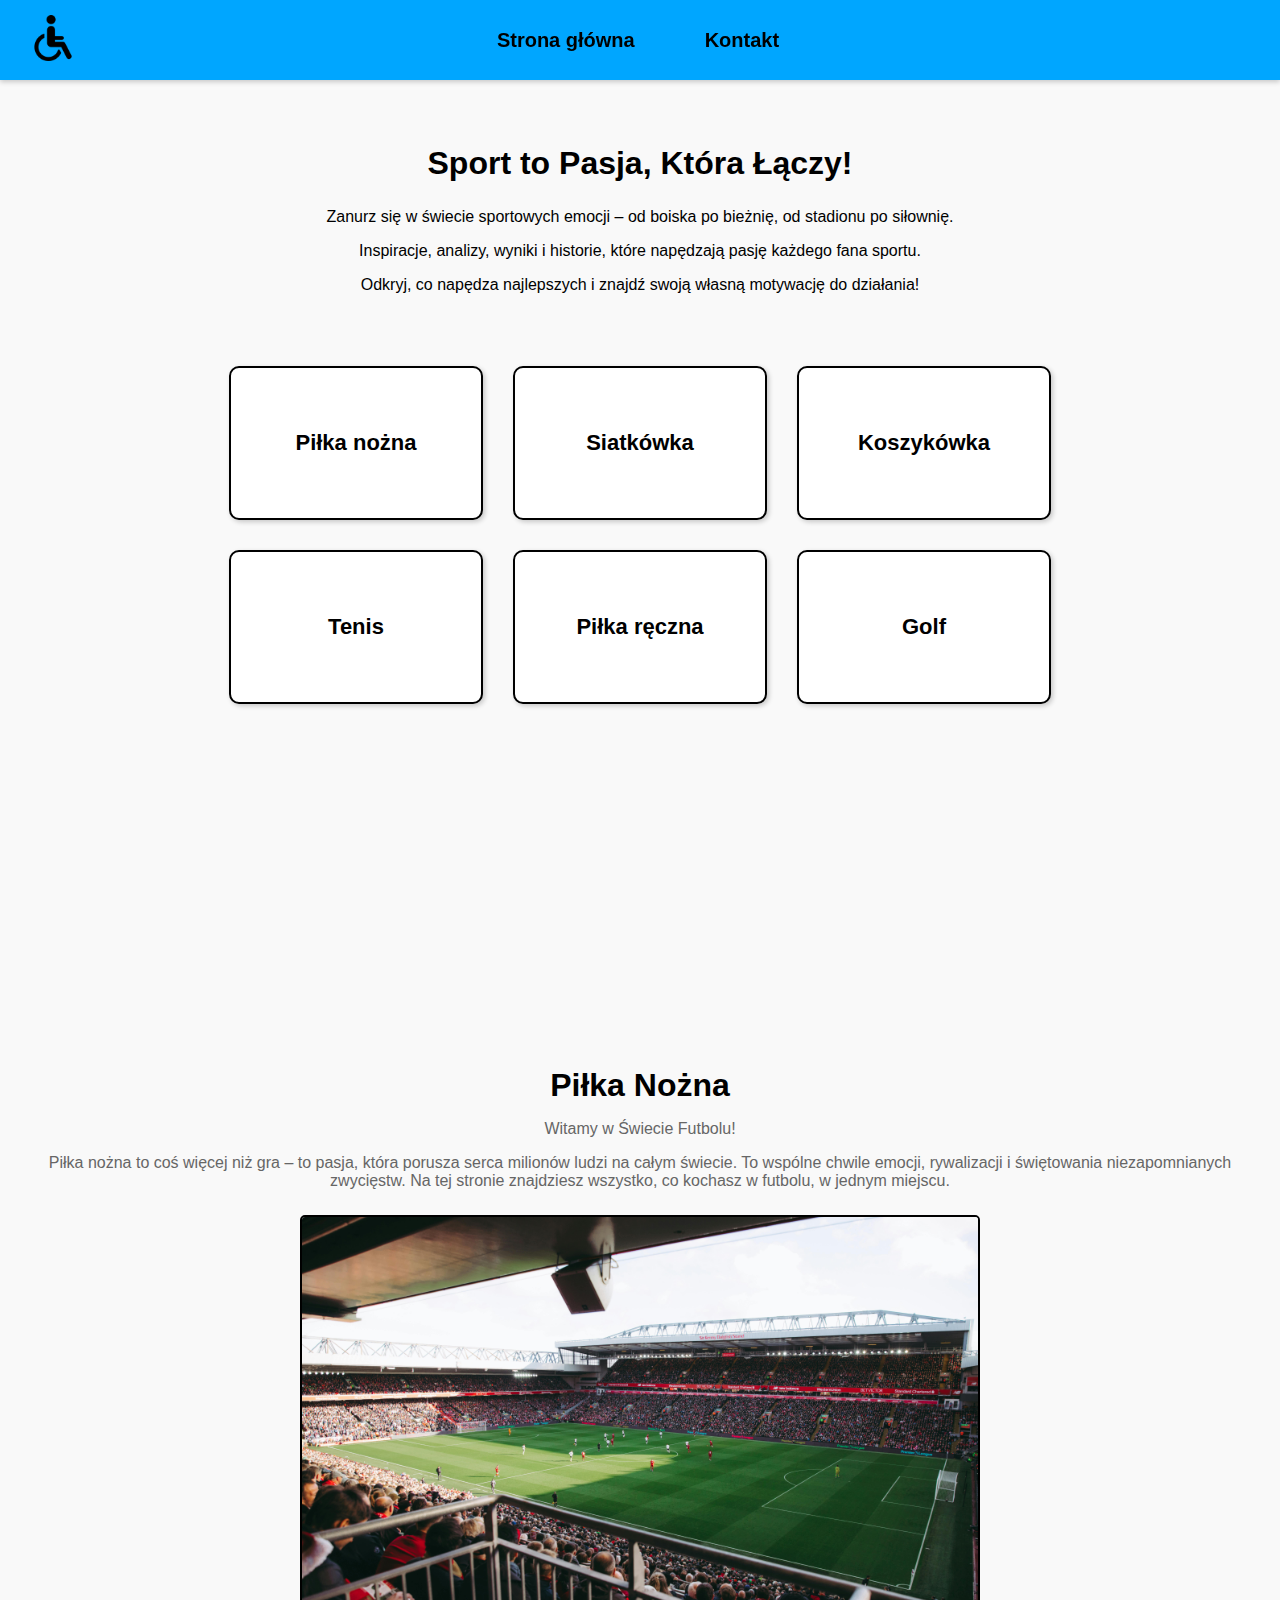
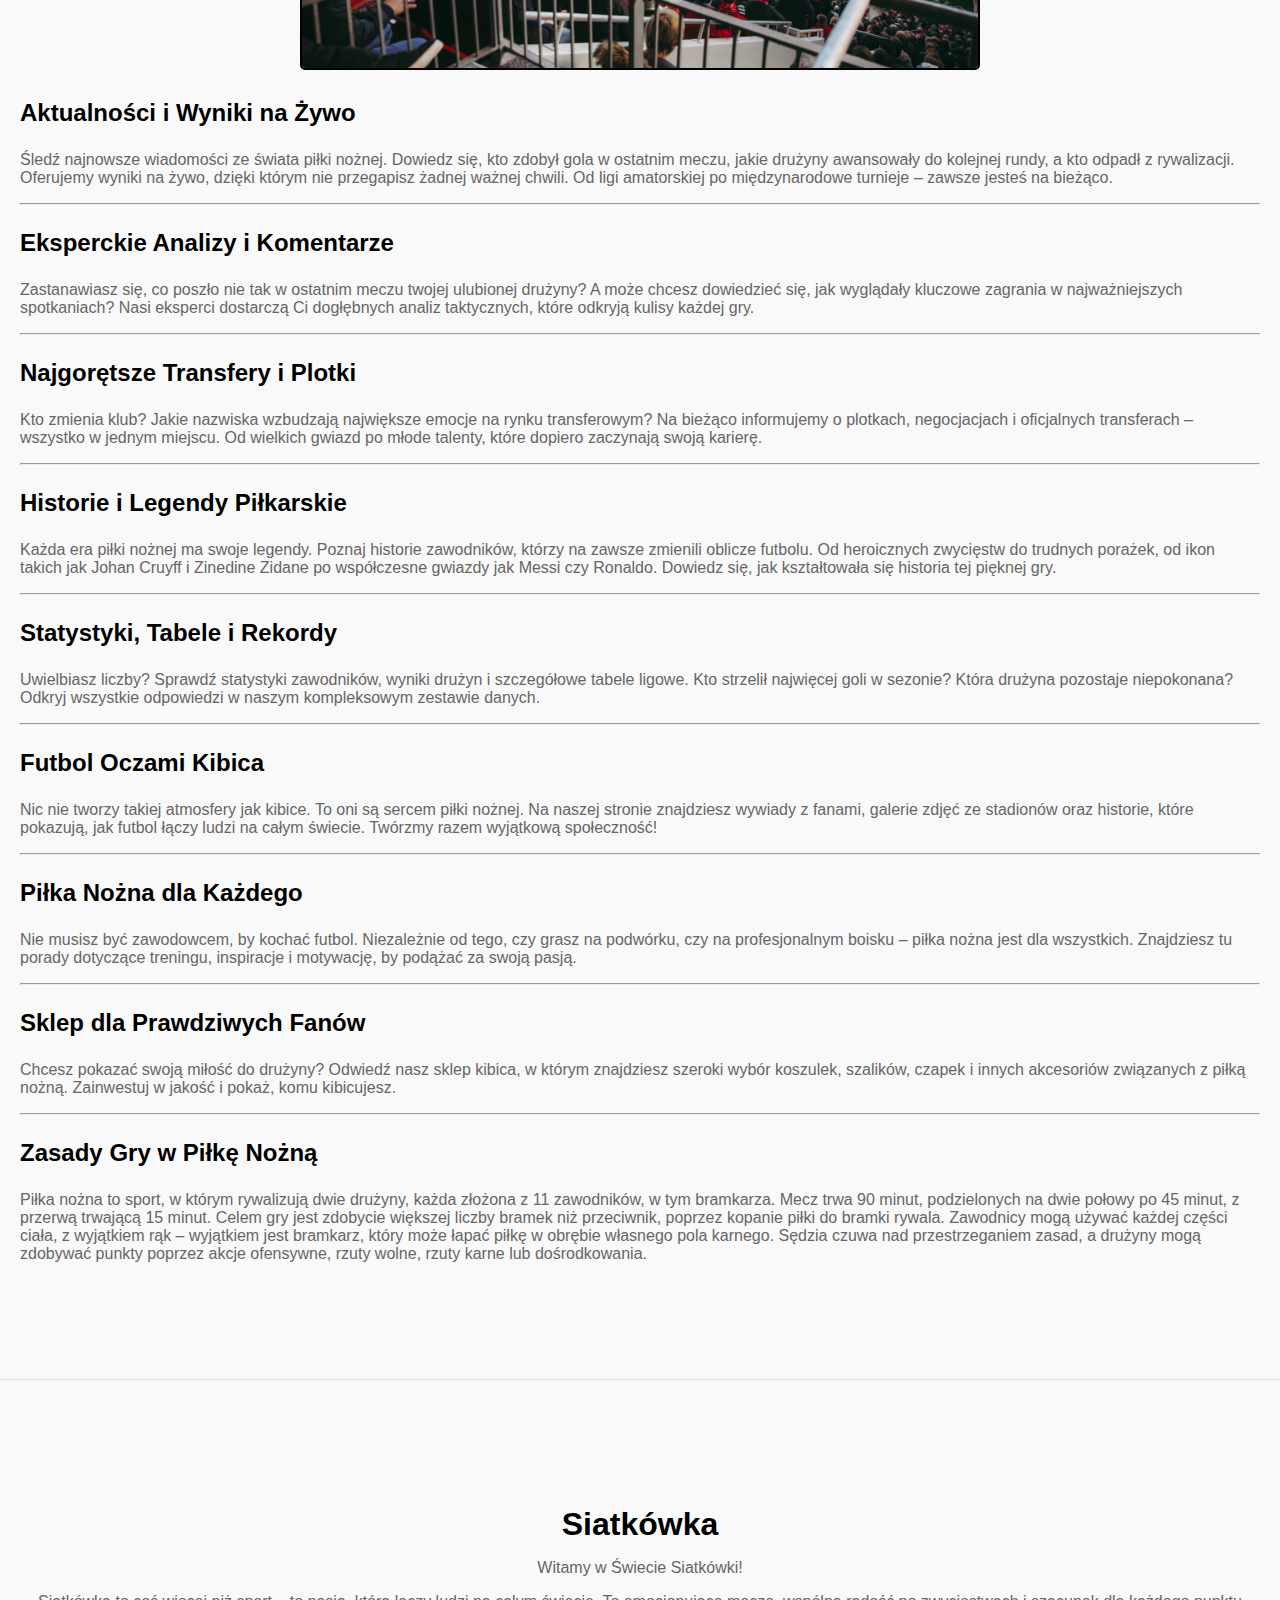
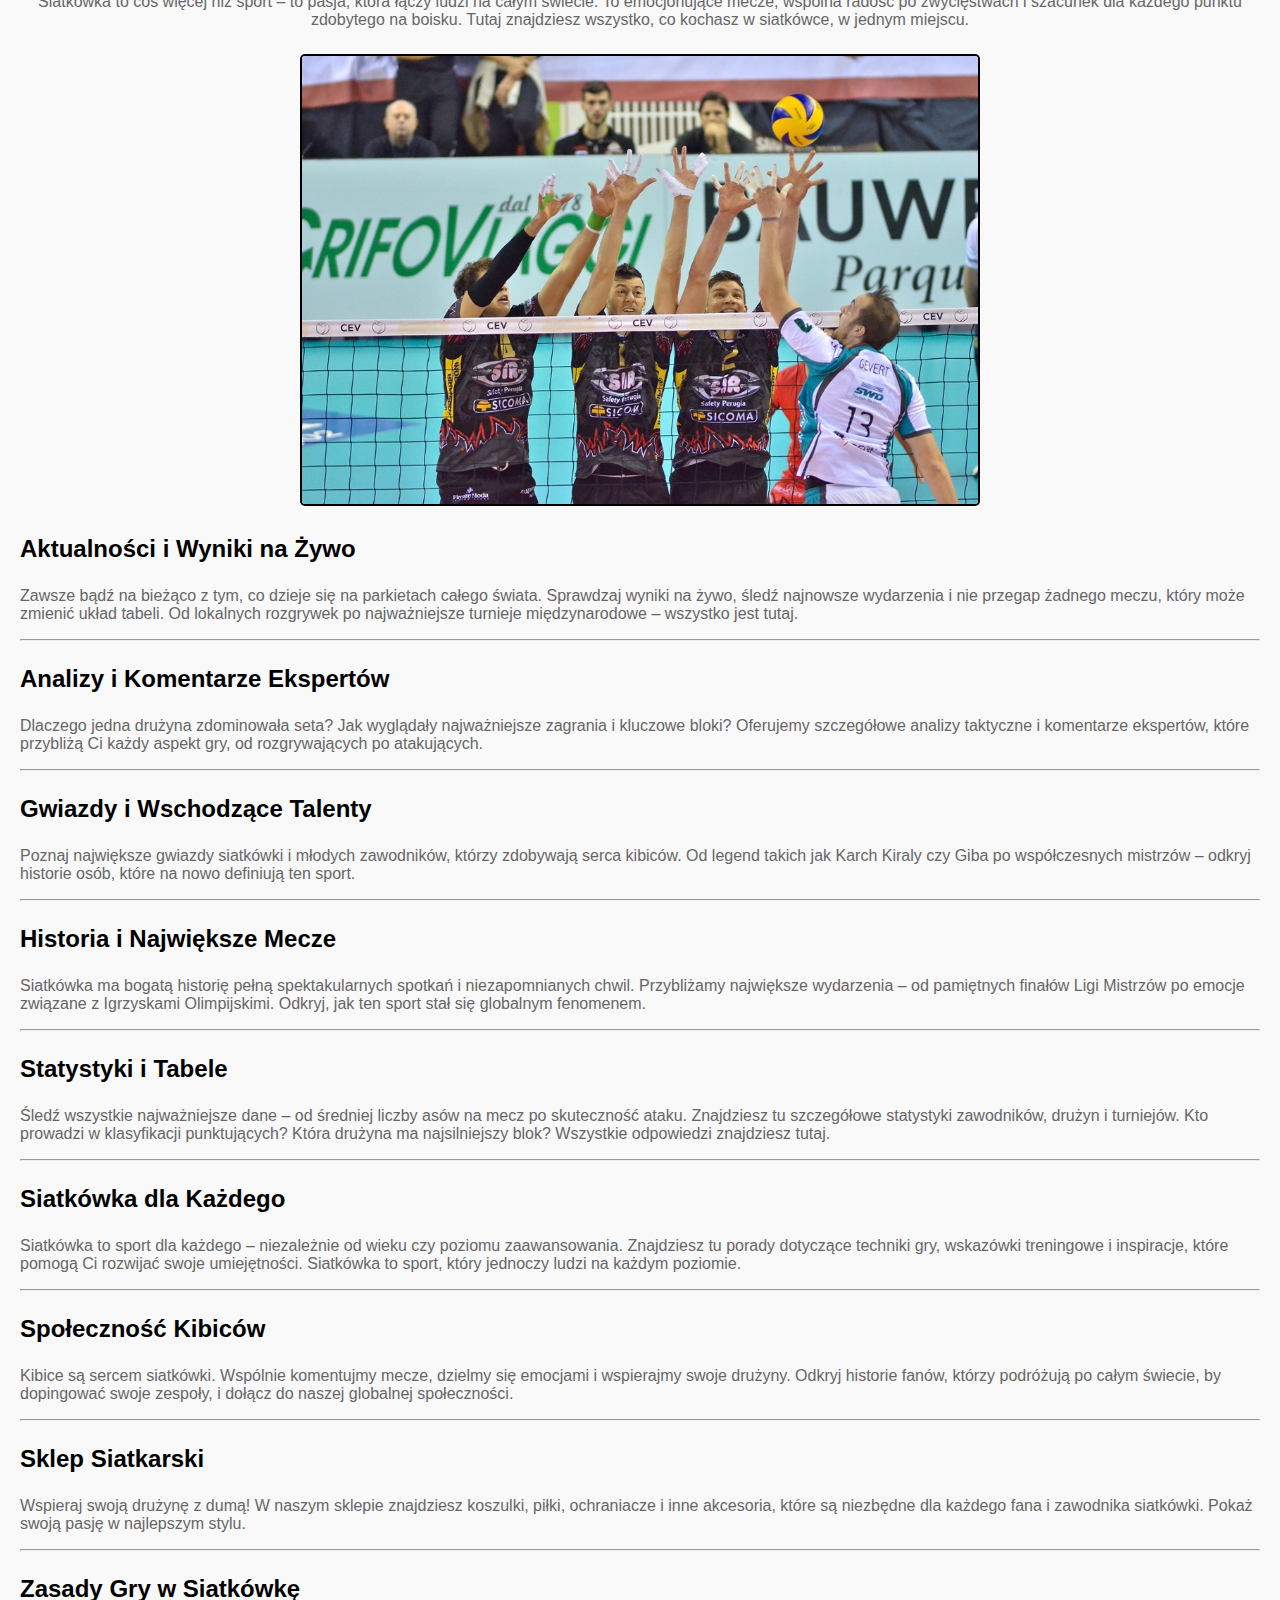
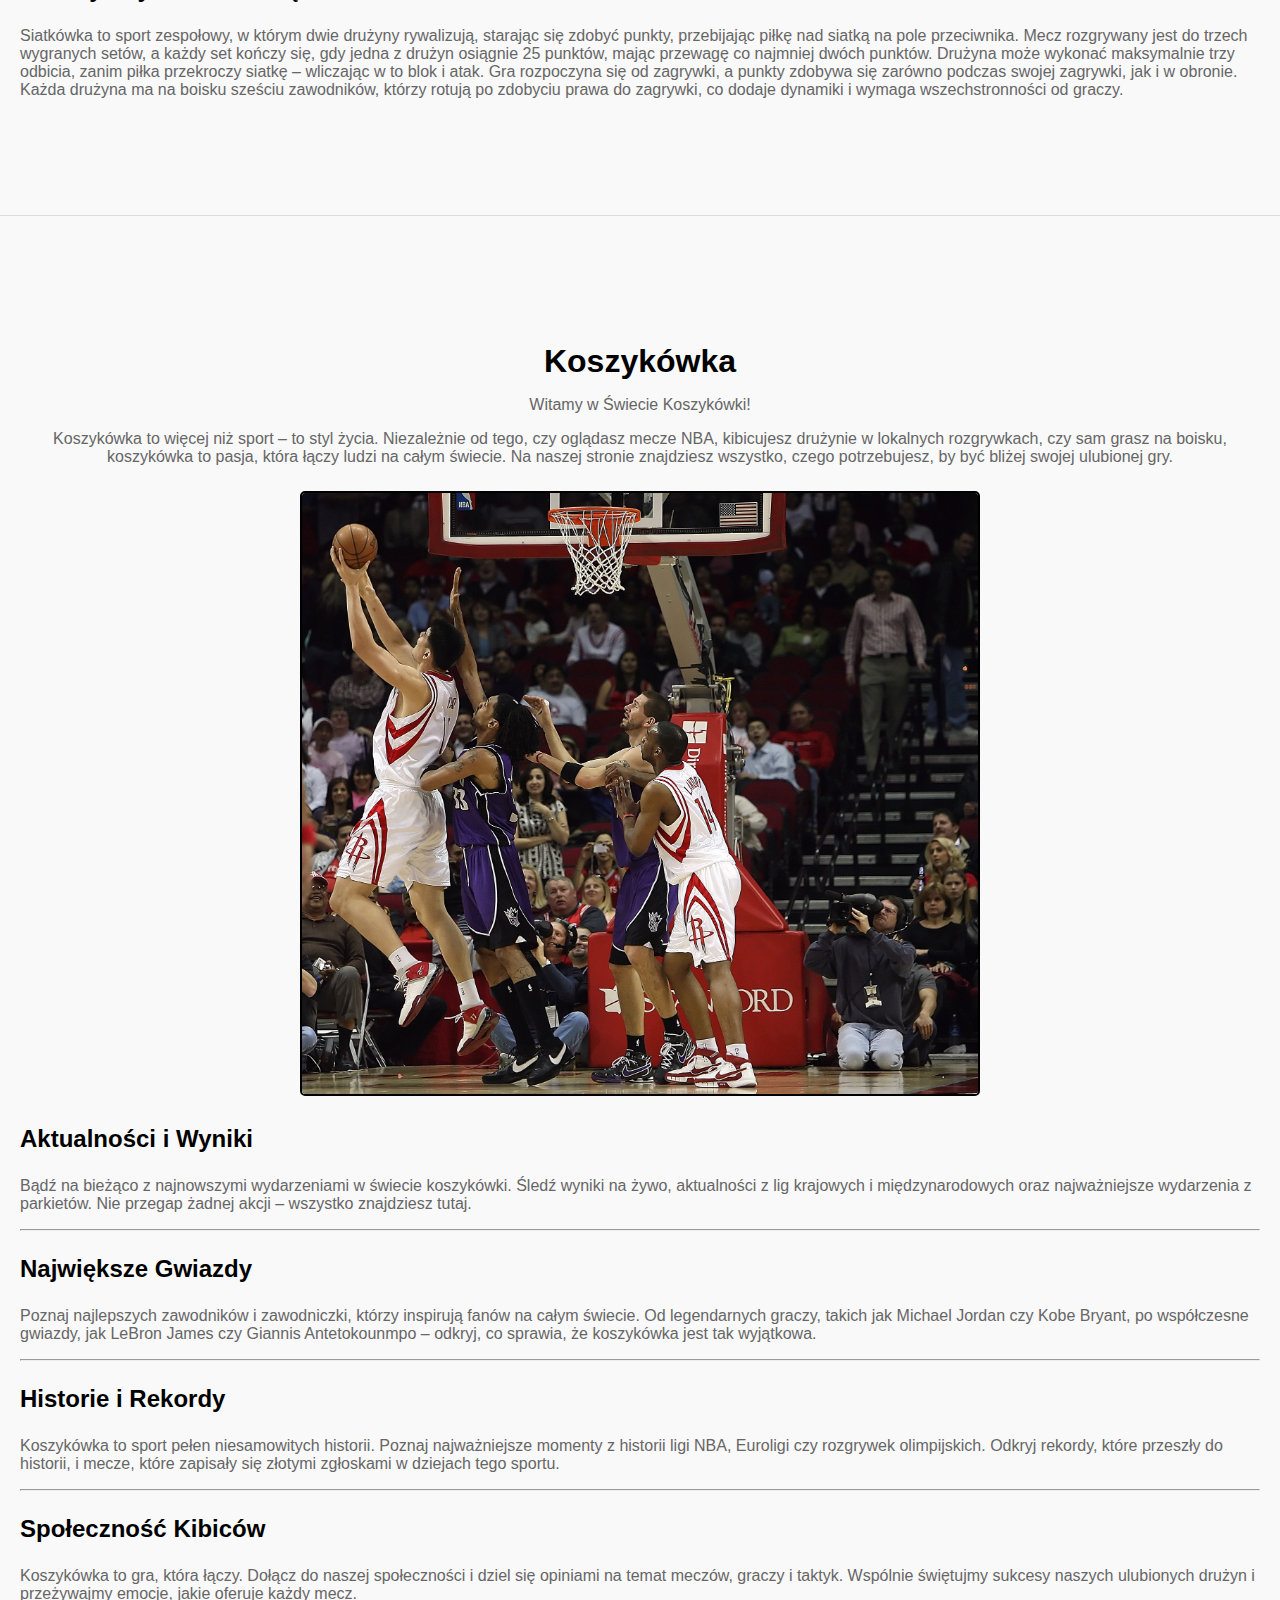
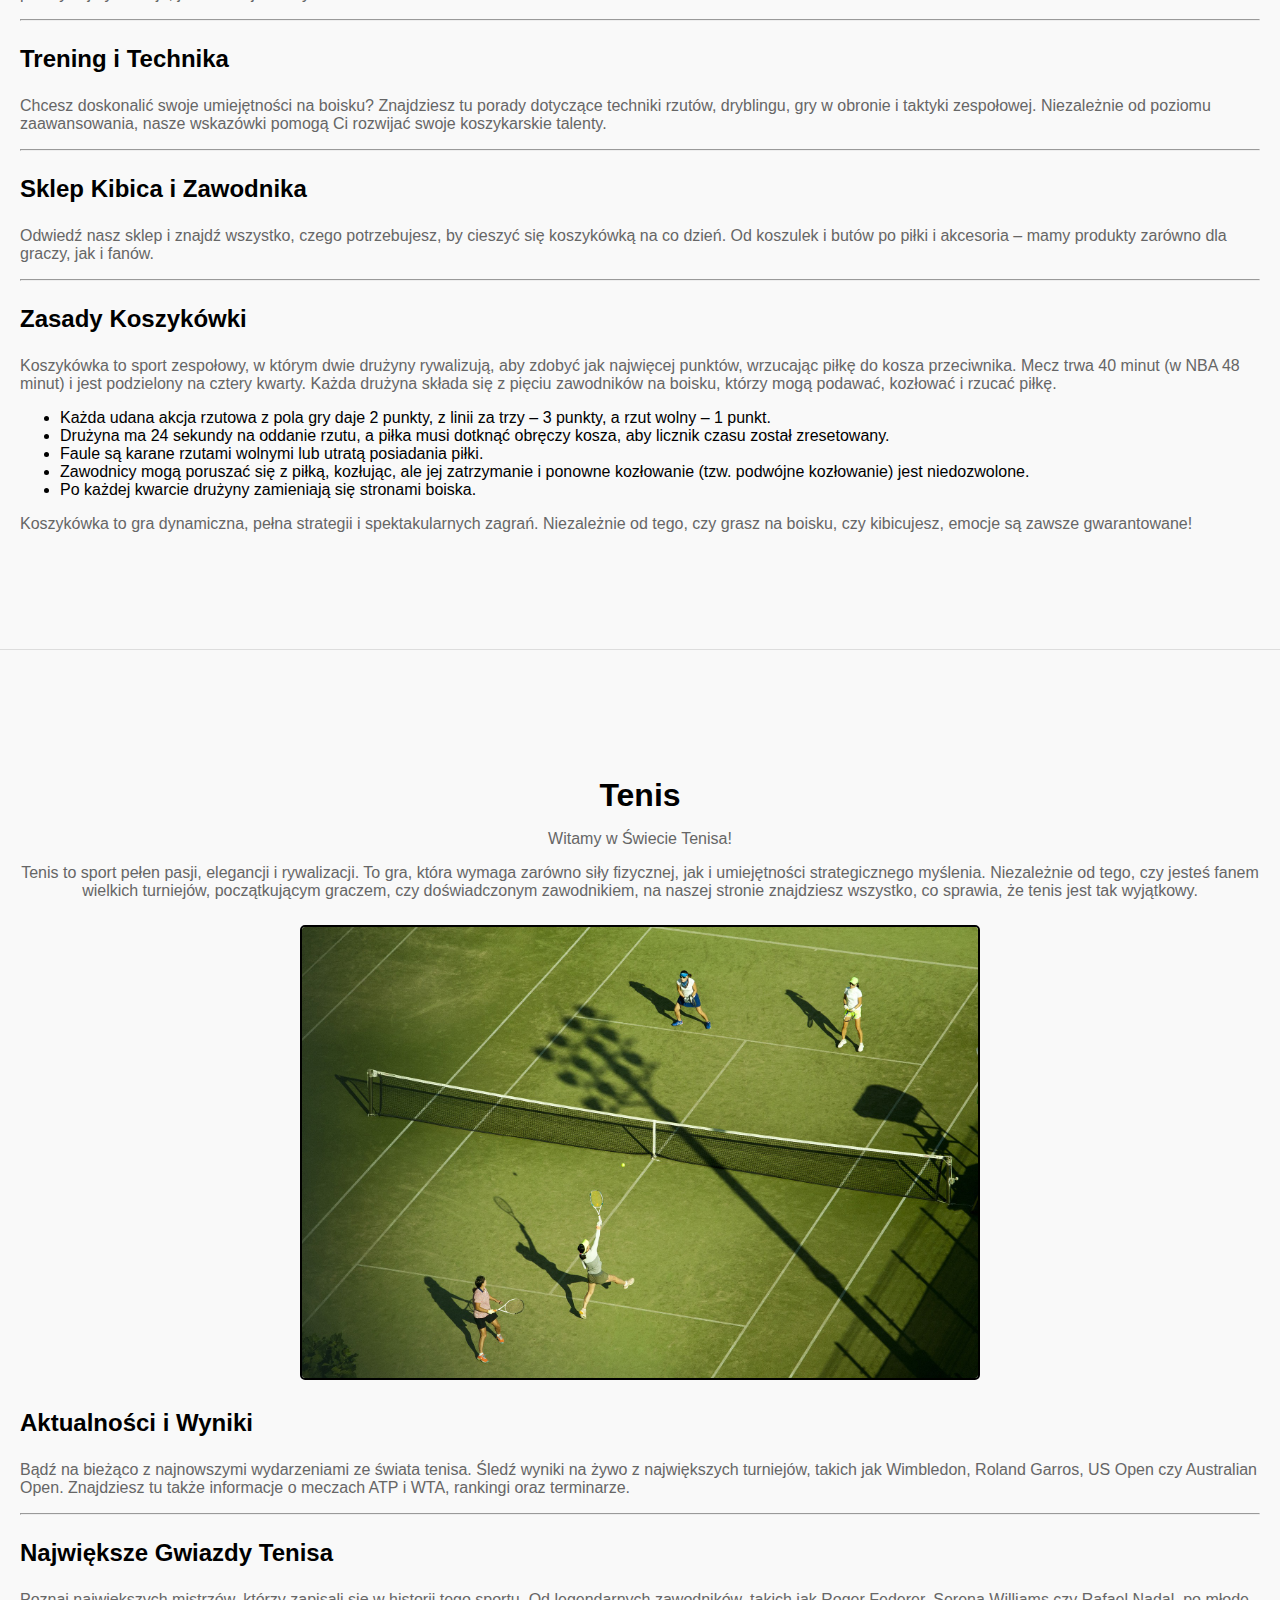
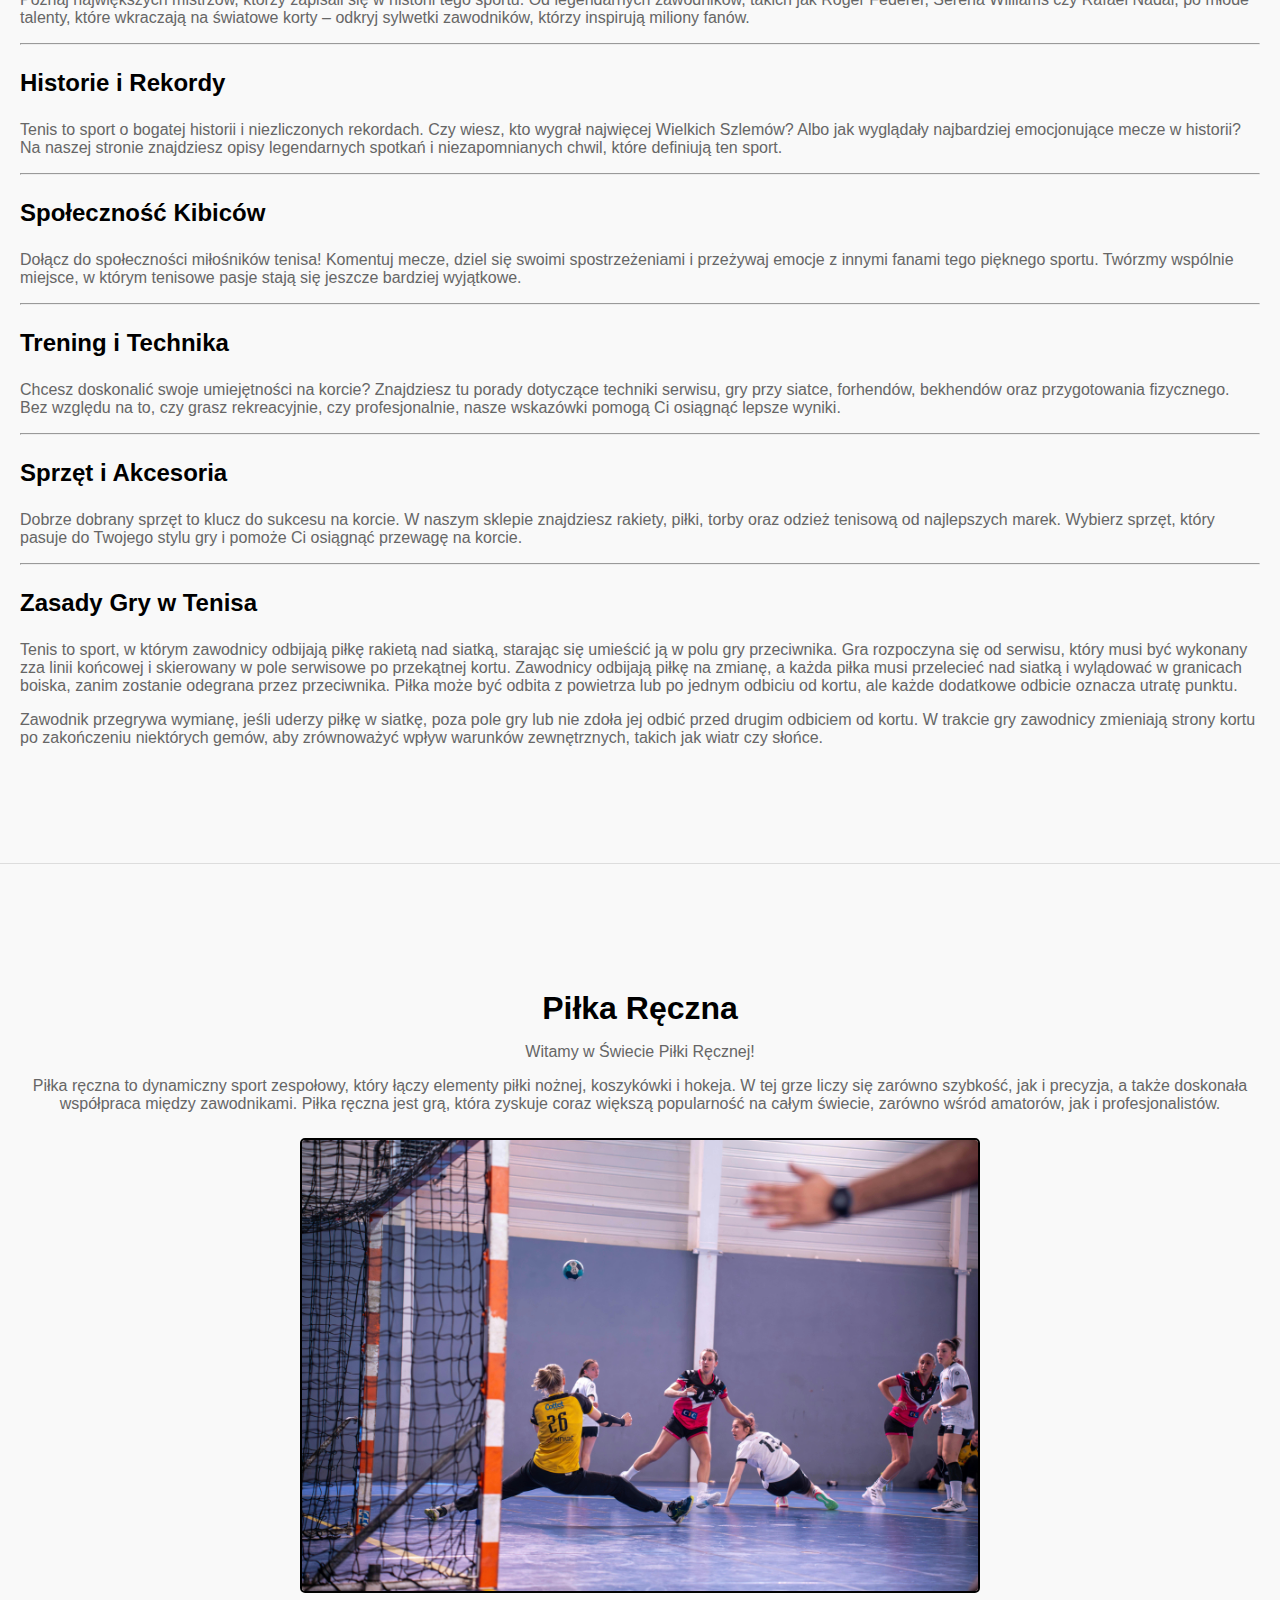
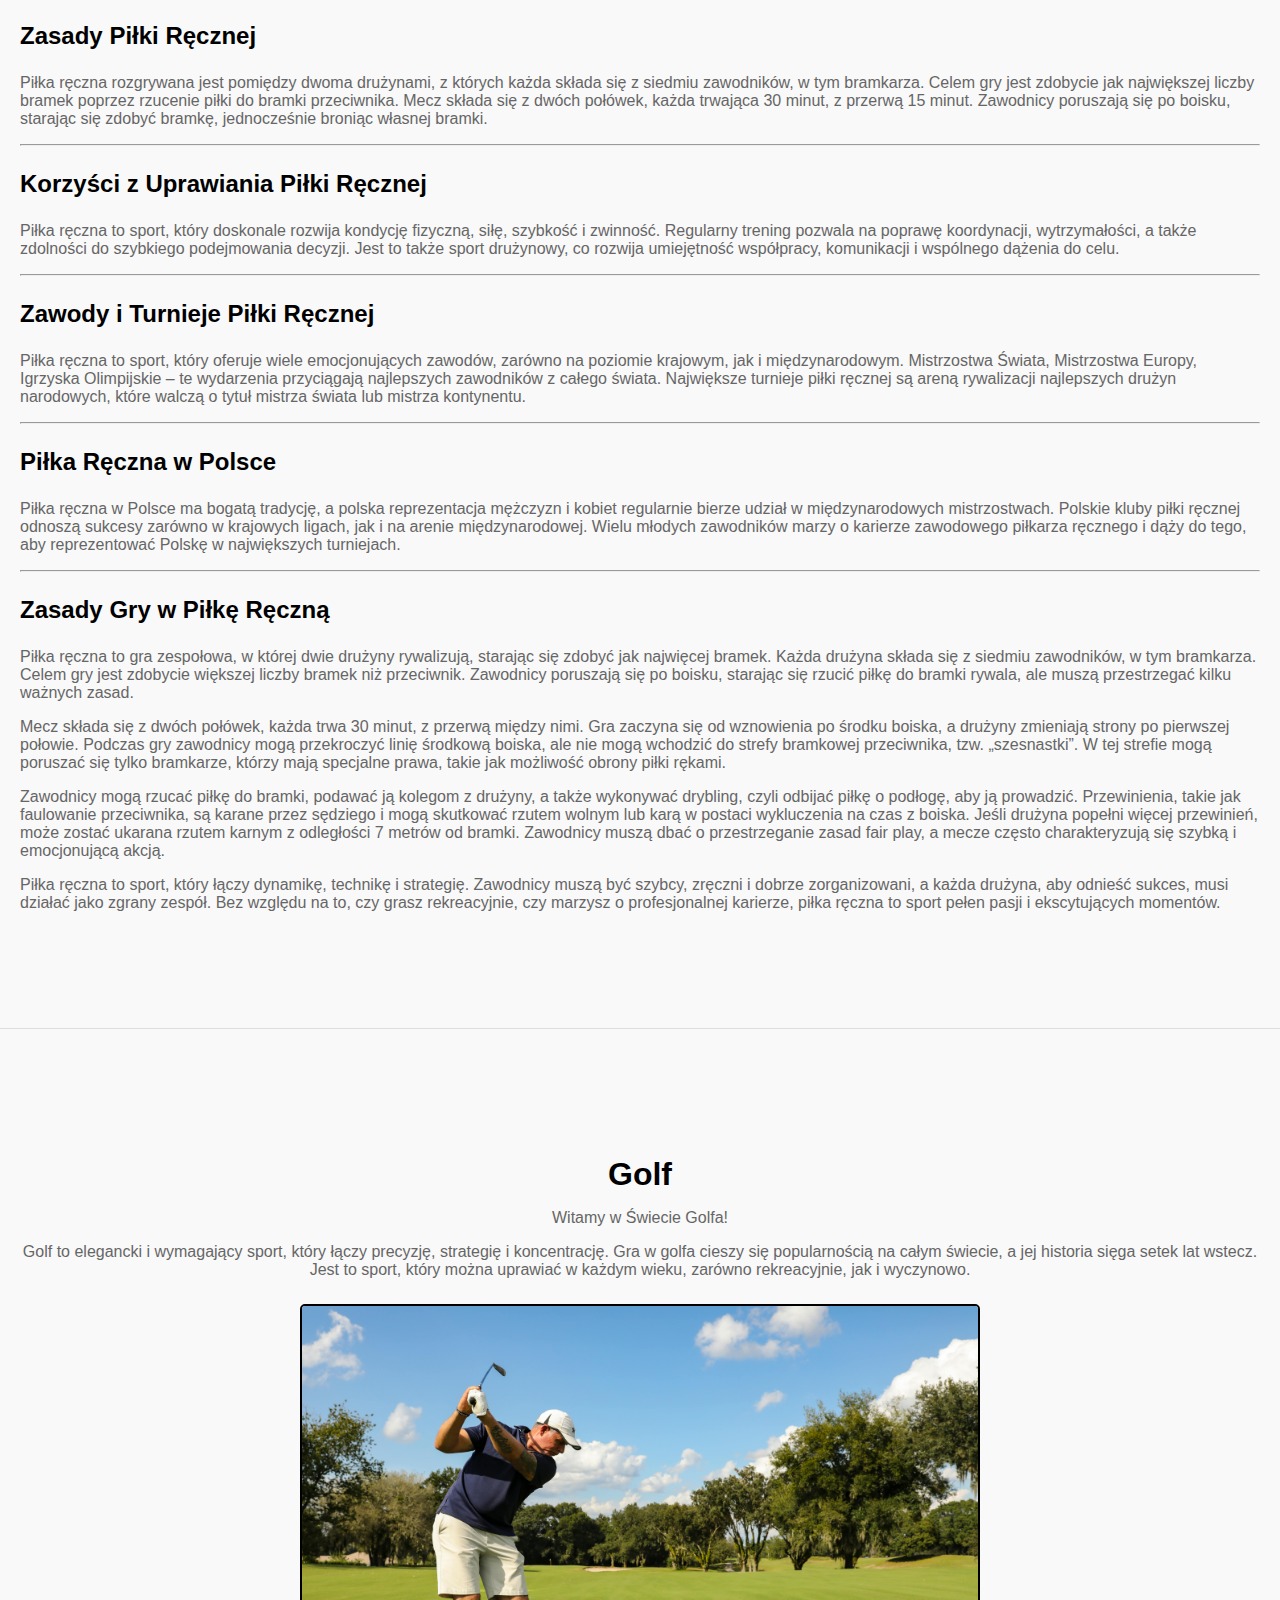
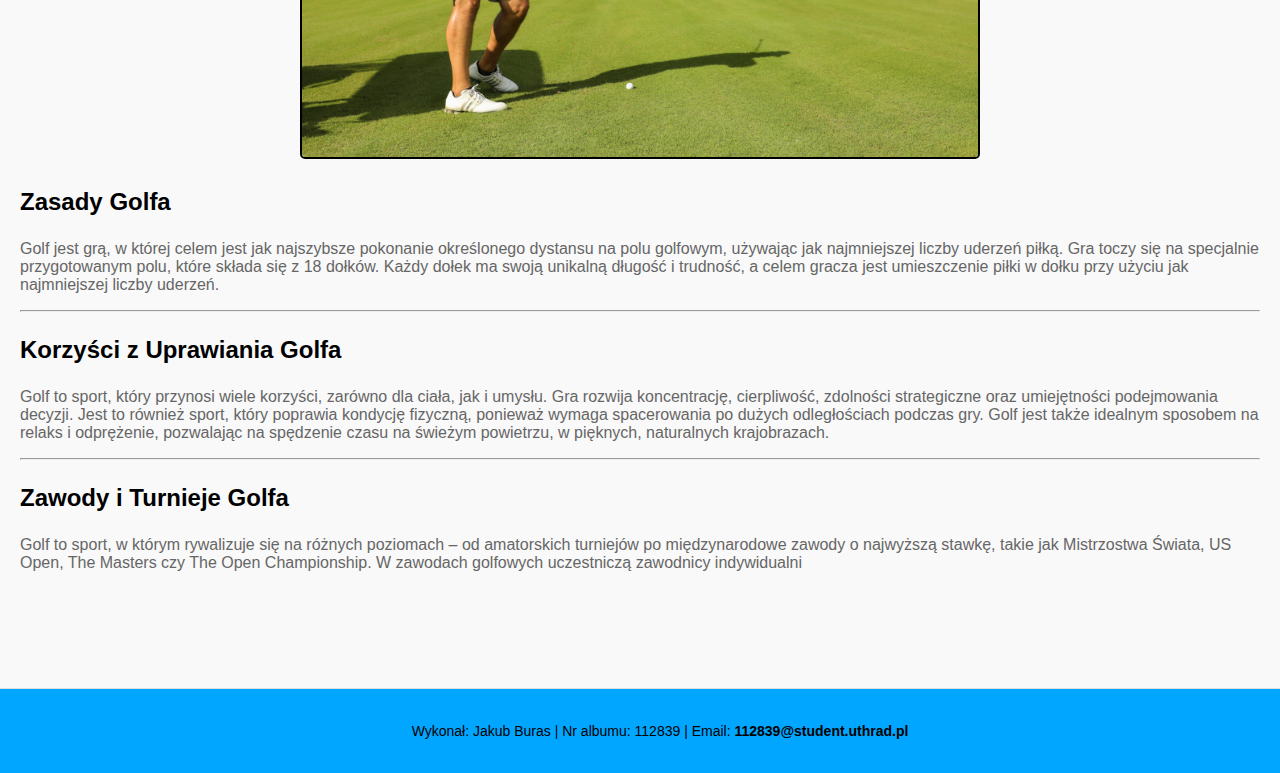
==== commit ea632c6b: "index.html" ====
--- a/index.html
+++ b/index.html
@@ -8,34 +8,34 @@
     <link rel="icon" href="Image/logo.png" type="image/png">
 </head>
 <body>
-    <header>
-        <nav>
-            <ul class="menu">
-                <!-- Sekcja po lewej -->
-                <div class="menu-left">
-                    <li class="eye-icon">
-                        <a href="javascript:void(0);">
-                            <img src="Image/osoba.png" alt="Widok" class="menu-icon" id="toggle-menu">
-                        </a>
-                        <!-- Menu -->
-                            <div id="accessibility-menu" class="dropdown-menu">
-                                <ul>
-                                    <li><a href="#cursor-increase" id="cursor-increase-btn" data-description="(Powiększ kursor i zmień jego kolor)">Kursor</a></li>
-                                    <li><a href="#increase-text" data-description="(Powiększenie tekstu na stronie)">Powiększenie</a></li>
-                                    <li><a href="#decrease-text" data-description="(Pomniejszenie tekstu na stronie)">Pomniejszenie</a></li>
-                                    <li><a href="javascript:void(0);" id="monochrome-button" data-description="(Zmienia kolor strony na czarno-biały)">Monochromia</a></li>
-                                    <li><a href="#toggle-descriptions" data-description="(Wyświetlanie opisów obrazów)">Opisy obrazów</a></li>
-                                    <li><a href="javascript:void(0);" id="toggle-color-menu" data-description="(Zmień kolor tła, zawartości i czcionki)">Niestandardowy kolor</a></li>
-                                    <li><a href="#reset-settings" id="reset-settings-btn" data-description="(Przywróć domyślne ustawienia)">Resetuj ustawienia</a></li>
-                                </ul>
-                            </div>
-
-                        <div id="cursor-options-menu" class="dropdown-menu submenu">
-                            <ul>
-                                <li id="white-cursor-btn"><a href="#">Biały kursor</a></li>
-                                <li id="black-cursor-btn"><a href="#">Czarny kursor</a></li>
-                            </ul>
-                        </div>
+<header>
+<nav>
+<ul class="menu">
+<!-- Sekcja po lewej -->
+<div class="menu-left">
+<li class="eye-icon">
+<a href="javascript:void(0);">
+<img src="Image/osoba.png" alt="Widok" class="menu-icon" id="toggle-menu">
+</a>
+<!-- Menu -->
+<div id="accessibility-menu" class="dropdown-menu">
+<ul>
+<li><a href="#cursor-increase" id="cursor-increase-btn" data-description="(Powiększ kursor i zmień jego kolor)">Kursor</a></li>
+<li><a href="#increase-text" data-description="(Powiększenie tekstu na stronie)">Powiększenie</a></li>
+<li><a href="#decrease-text" data-description="(Pomniejszenie tekstu na stronie)">Pomniejszenie</a></li>
+<li><a href="javascript:void(0);" id="monochrome-button" data-description="(Zmienia kolor strony na czarno-biały)">Monochromia</a></li>
+<li><a href="#toggle-descriptions" data-description="(Wyświetlanie opisów obrazów)">Opisy obrazów</a></li>
+<li><a href="javascript:void(0);" id="toggle-color-menu" data-description="(Zmień kolor tła, zawartości i czcionki)">Niestandardowy kolor</a></li>
+<li><a href="#reset-settings" id="reset-settings-btn" data-description="(Przywróć domyślne ustawienia)">Resetuj ustawienia</a></li>
+</ul>
+</div>
+
+<div id="cursor-options-menu" class="dropdown-menu submenu">
+<ul>
+<li id="white-cursor-btn"><a href="#">Biały kursor</a></li>
+<li id="black-cursor-btn"><a href="#">Czarny kursor</a></li>
+</ul>
+</div>
                        <!-- Menu zmiany kolorów -->
                        <div id="color-options-menu" class="dropdown-menu submenu">
                         <div class="checkbox-container">
@@ -59,46 +59,42 @@
                     </li>
                 </div>
     
-                <!-- Środkowa sekcja -->
-                <div class="menu-center">
-                    <li><a href="#">Strona główna</a></li>
-                    <li><a href="#kontakt">Kontakt</a></li>
-                </div>
-            </ul>
-        </nav>
+<!-- Środkowa sekcja -->
+<div class="menu-center">
+<li><a href="#">Strona główna</a></li>
+<li><a href="#kontakt">Kontakt</a></li>
+</div>
+</ul>
+</nav>
     </header>
     
-    
-    
-    <main>
-        <h2>Sport to Pasja, Która Łączy!</h2>
-        <p>Zanurz się w świecie sportowych emocji – od boiska po bieżnię, od stadionu po siłownię.</p>
-        <p>Inspiracje, analizy, wyniki i historie, które napędzają pasję każdego fana sportu.</p>
-        <p> Odkryj, co napędza najlepszych i znajdź swoją własną motywację do działania!</p>
-        <div class="categories-wrapper">
-            <div class="categories">
-                <a href="#pilka-nozna" class="category">Piłka nożna</a>
-                <a href="#siatkowka" class="category">Siatkówka</a>
-                <a href="#koszykowka" class="category">Koszykówka</a>
-                <a href="#tenis" class="category">Tenis</a>
-                <a href="#pilka-reczna" class="category">Piłka ręczna</a>
-                <a href="#golf" class="category">Golf</a>
-            </div>
-        </div>
-        <section id="pilka-nozna" class="content-section">
-            <div class="center-text">
-                <h2>Piłka Nożna</h2>
-                <p>Witamy w Świecie Futbolu!</p>
-                <p>
-                    Piłka nożna to coś więcej niż gra – to pasja, która porusza serca milionów ludzi na całym świecie. 
-                    To wspólne chwile emocji, rywalizacji i świętowania niezapomnianych zwycięstw. 
-                    Na tej stronie znajdziesz wszystko, co kochasz w futbolu, w jednym miejscu.
-                </p>
-            </div>
-
-            <div class="image-container">
-                <img src="Image/pilkanozna.jpg" alt="Piłka nożna" class="center-image hover-image" id="img-pilka-nozna">
-            </div>
+<main>
+<h2>Sport to Pasja, Która Łączy!</h2>
+<p>Zanurz się w świecie sportowych emocji – od boiska po bieżnię, od stadionu po siłownię.</p>
+<p>Inspiracje, analizy, wyniki i historie, które napędzają pasję każdego fana sportu.</p>
+<p> Odkryj, co napędza najlepszych i znajdź swoją własną motywację do działania!</p>
+<div class="categories-wrapper">
+<div class="categories">
+<a href="#pilka-nozna" class="category">Piłka nożna</a>
+<a href="#siatkowka" class="category">Siatkówka</a>
+<a href="#koszykowka" class="category">Koszykówka</a>
+<a href="#tenis" class="category">Tenis</a>
+<a href="#pilka-reczna" class="category">Piłka ręczna</a>
+<a href="#golf" class="category">Golf</a>
+</div>
+</div>
+<section id="pilka-nozna" class="content-section">
+<div class="center-text">
+<h2>Piłka Nożna</h2>
+<p>Witamy w Świecie Futbolu!</p>
+<p>Piłka nożna to coś więcej niż gra – to pasja, która porusza serca milionów ludzi na całym świecie. 
+To wspólne chwile emocji, rywalizacji i świętowania niezapomnianych zwycięstw. 
+Na tej stronie znajdziesz wszystko, co kochasz w futbolu, w jednym miejscu.
+</p>
+</div>
+<div class="image-container">
+<img src="Image/pilkanozna.jpg" alt="Piłka nożna" class="center-image hover-image" id="img-pilka-nozna">
+</div>
         
             <h3>Aktualności i Wyniki na Żywo</h3>
             <p>
@@ -515,8 +511,6 @@
 
         <div id="image-description-box" class="description-box"></div>
 
-                
-        
     </main>
 
     <script src="menu.js"></script>
@@ -525,13 +519,12 @@
     <script src="kolor.js"></script>
     <script src="monochromia.js"></script>
     <script src="opisy.js"></script>
-    
-    
-    
-   
-    <footer id="kontakt" class="footer">
-        <p>Wykonał: Jakub Buras | Nr albumu: 112839 | Email: <a href="mailto:112839@student.uthrad.pl">112839@student.uthrad.pl</a></p>
-    </footer>
+
+<footer id="kontakt" class="footer">
+<p>Wykonał: Jakub Buras | Nr albumu: 112839 | Email: 
+<a href="mailto:112839@student.uthrad.pl">112839@student.uthrad.pl</a>
+</p>
+</footer>
 </body>
 
 </html>
--- a/styles.css
+++ b/styles.css
@@ -1,4 +1,3 @@
-/* Globalne style */
 body {
     font-family: Arial, sans-serif;
     margin: 0;
@@ -7,7 +6,6 @@
     background-color: #f9f9f9;
     text-align: center;
 }
-
 /* Styl dla menu */
 header {
     position: fixed;
@@ -27,24 +25,19 @@
     margin: 0;
     padding: 10px 20px; 
 }
-
-
 .menu-left {
     display: flex;
     gap: 15px; 
 }
-
 .menu-icon {
     width: 46px; 
     height: auto; 
     transition: transform 0.2s, filter 0.2s;
 }
-
 .menu-icon:hover {
     transform: scale(1.2); 
     filter: brightness(1.2); 
 }
-
 .menu-center {
     display: flex;
     justify-content: center;
@@ -53,7 +46,6 @@
     text-align: center;
     padding-right: 70px;
 }
-
 .menu-center a {
     color: black; 
     text-decoration: none;
@@ -61,32 +53,24 @@
     font-weight: bold;
     transition: color 0.3s;
 }
-
 .menu-center a:hover {
     color: #f0a500; 
 }
-
-
 .cart {
     margin-left: auto; 
 }
-
 .cart-icon {
     width: 36px; 
     height: auto; 
     transition: transform 0.2s, filter 0.2s;
 }
-
 .cart-icon:hover {
     transform: scale(1.2); 
     filter: brightness(1.2); 
 }
-
 main {
     padding-top: calc(70px + 3em); 
 }
-
-
 .categories-wrapper {
     display: flex;
     justify-content: center;
@@ -94,7 +78,6 @@
     height: 50vh; 
     padding-bottom: 20vh; 
 }
-
 .categories {
     display: grid;
     grid-template-columns: repeat(3, 1fr); 
@@ -102,7 +85,6 @@
     max-width: 90%; 
     padding: 20px;
 }
-
 .category {
     background-color: white;
     border: 2px solid black;
@@ -119,26 +101,21 @@
     align-items: center;
     box-shadow: 2px 2px 5px rgba(0, 0, 0, 0.2);
 }
-
 .category:hover {
     transform: scale(1.05);
     box-shadow: 4px 4px 10px rgba(0, 0, 0, 0.3);
     color: #00a6ff;
     border: 2px solid #00a6ff ;
 }
-
-
 /* Sekcje treści */
 .content-section {
     padding: 100px 20px;
     border-bottom: 1px solid #ddd;
     text-align: left;
 }
-
 .content-section:last-child {
     border-bottom: none;
 }
-
 .content-section h2 {
     font-size: 24px;
     margin-bottom: 10px;
@@ -262,7 +239,7 @@
 /* Stopka */
 .footer {
     background-color: #00a6ff; 
-    color: white; 
+    color: black; 
     text-align: center; 
     padding: 20px; 
     font-size: 14px;
@@ -272,7 +249,7 @@
 }
 
 .footer a {
-    color: white; 
+    color: black; 
     text-decoration: none; 
     font-weight: bold; 
 }
@@ -493,8 +470,3 @@
 .menu li a:not([data-description])::after {
     content: none;
 }
-
-
-
-
-
